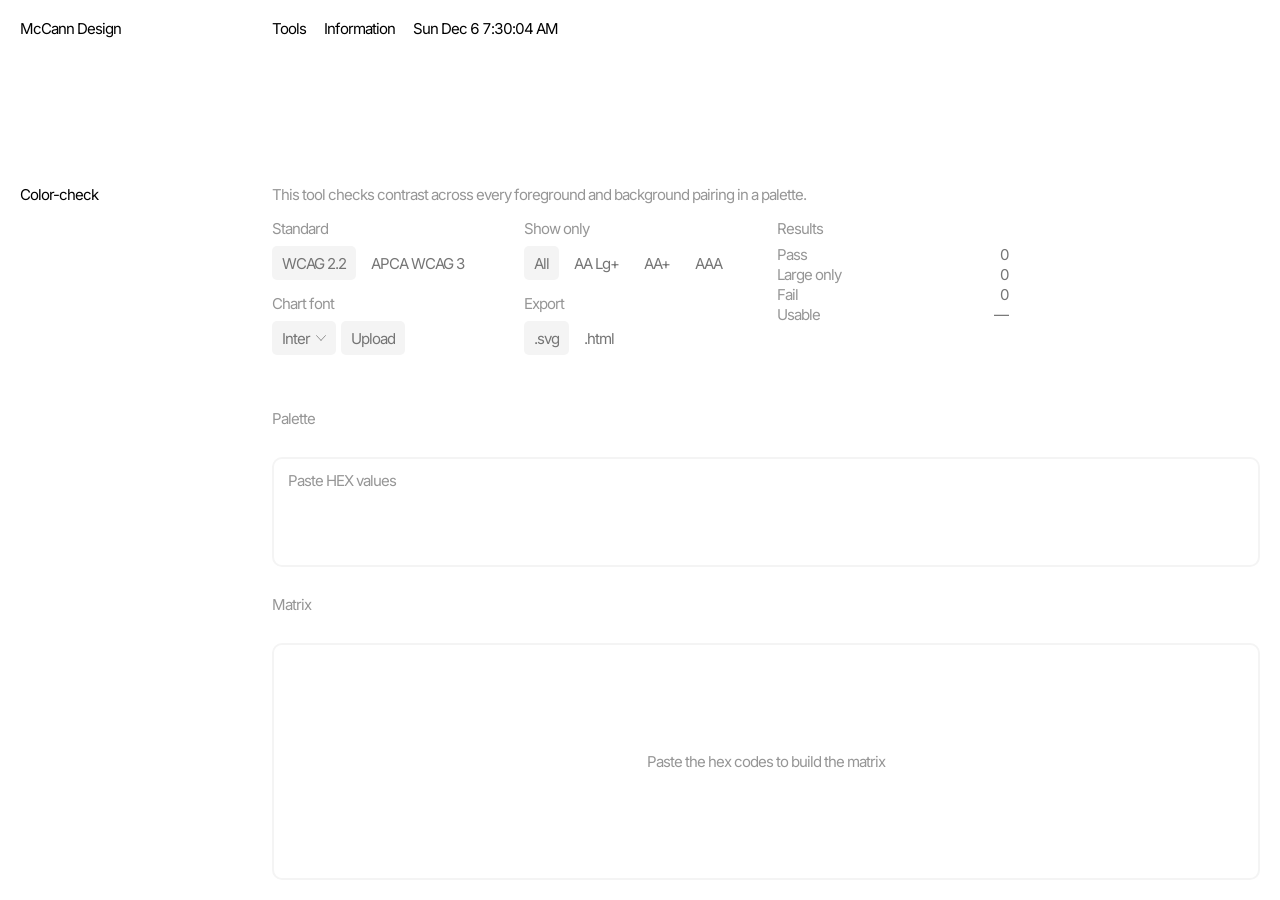
==== color-check/index.html @ 18e6c48e "PUSH" ====
<!DOCTYPE html>
<html lang="en">
<head>
<meta charset="UTF-8">
<meta name="viewport" content="width=device-width, initial-scale=1.0">
<base target="_top">
<link rel="icon" href="../favicon.svg" type="image/svg+xml">
<title>Color-check — McCann Design</title>
<link rel="preconnect" href="https://fonts.googleapis.com">
<link rel="preconnect" href="https://fonts.gstatic.com" crossorigin>
<link href="https://fonts.googleapis.com/css2?family=Inter:wght@400;600&display=swap" rel="stylesheet">
<link rel="stylesheet" href="../assets/design.css">
<style>
/* Embedded McCann Headline — kept so exported SVGs stay self-contained */
@font-face{
    font-family:'McCann Headline';
    src:url('[data-uri]') format('truetype');
    font-weight:100 900; font-display:swap;
  }

/* Color-check — suite language (export / varlogo) */
.ada{
  --ada-fs:var(--suite-fs);
  --ada-track:-1px;
  --ada-label:#969696;
  --ada-chip:#757575;
  --ada-fill:#F4F4F4;
  --ada-radius:5px;
  --ada-stage-radius:10px;
  --ada-stage-stroke:2px solid var(--ada-fill);
  display:contents;
}

.ada__title,
.ada__band,
.ada__desc,
.ada__stage,
.ada__hex,
.ada__matrix{
  font-family:var(--sans);
  font-size:var(--ada-fs);
  font-weight:400;
  letter-spacing:var(--ada-track);
  line-height:1.2;
  color:#000;
}

.ada__title{
  grid-column:1;
  grid-row:2;
  margin:0;
  padding:0;
  color:#000000;
  white-space:nowrap;
  align-self:start;
  z-index:2;
}

.ada__band{
  grid-column:2 / -1;
  grid-row:2;
  display:flex;
  flex-direction:column;
  gap:16px;
  min-width:0;
  align-self:start;
  z-index:2;
}

.ada__desc{
  margin:0;
  padding:0;
  color:var(--ada-label);
  flex:0 0 auto;
}

.ada__controls{
  display:grid;
  grid-template-columns:repeat(4, minmax(0, 1fr));
  grid-template-rows:auto auto;
  column-gap:var(--suite-gutter);
  row-gap:15px;
  align-items:start;
  flex:0 0 auto;
  min-height:0;
}

.ada__group{
  display:flex;
  flex-direction:column;
  gap:8px;
  min-width:0;
}
.ada__group--standard{ grid-column:1; grid-row:1; }
.ada__group--filter{ grid-column:2; grid-row:1; }
.ada__group--font{ grid-column:1; grid-row:2; }
.ada__group--export{ grid-column:2; grid-row:2; }
.ada__group--results{ grid-column:3; grid-row:1 / -1; align-self:start; }

.ada__label{
  margin:0;
  color:var(--ada-label);
  font:inherit;
  letter-spacing:inherit;
  line-height:1.2;
}

.ada__pills{
  display:flex;
  flex-wrap:wrap;
  gap:5px;
  align-items:center;
  min-height:34px;
}

.ada__pill,
.ada .opt.ada__pill{
  appearance:none;
  border:0;
  margin:0;
  padding:5px 10px;
  height:34px;
  box-sizing:border-box;
  display:inline-flex;
  align-items:center;
  justify-content:center;
  gap:6px;
  font:inherit;
  font-weight:400;
  letter-spacing:inherit;
  line-height:1;
  color:var(--ada-chip);
  background:transparent;
  border-radius:var(--ada-radius);
  cursor:pointer;
  text-transform:none;
  transition:background .15s var(--ease), color .15s var(--ease);
}
.ada__pill:hover,
.ada .opt.ada__pill:hover{ color:#000; }
.ada__pill.is-active,
.ada .opt.ada__pill.is-active{
  background:var(--ada-fill);
  color:var(--ada-chip);
}
.ada__pill.is-active:hover,
.ada .opt.ada__pill.is-active:hover{ color:#000; }

.ada__chip-row{
  display:flex;
  flex-wrap:wrap;
  gap:5px;
  align-items:center;
  min-height:34px;
}

.ada .font-wrap{ position:relative; }
.ada .font-menu{
  top:calc(100% + 4px);
  left:0;
  min-width:160px;
  border:var(--ada-stage-stroke);
  border-radius:var(--ada-radius);
  background:#fff;
  box-shadow:none;
  padding:4px;
  z-index:20;
}
.ada .font-menu .opt{
  font-size:var(--ada-fs);
  letter-spacing:var(--ada-track);
  font-weight:400;
  color:var(--ada-chip);
  border-radius:var(--ada-radius);
  padding:8px 10px;
}
.ada .font-menu .opt.is-active,
.ada .font-menu .opt:hover{
  background:var(--ada-fill);
  color:#000;
}
.ada .chip.ada__pill .chev{
  width:10px;
  height:6px;
  opacity:.55;
}

.ada__stats{
  display:flex;
  flex-direction:column;
  gap:2px;
  min-width:0;
  align-content:start;
  padding:0;
  margin:0;
}
.ada__stat{
  display:flex;
  align-items:baseline;
  justify-content:space-between;
  gap:16px;
  color:var(--ada-label);
  min-height:0;
  padding:0;
  border-bottom:0;
  box-sizing:border-box;
  line-height:1.2;
}
.ada__stat-lbl{ color:var(--ada-label); }
.ada__stat-val{ color:var(--ada-chip); }

.ada__status{
  margin:0;
  color:var(--ada-label);
  min-height:1.2em;
}

.ada__stage{
  grid-column:2 / -1;
  grid-row:3 / -1;
  display:flex;
  flex-direction:column;
  gap:var(--suite-gutter);
  min-width:0;
  min-height:0;
  align-self:stretch;
  justify-self:stretch;
  z-index:1;
}

.ada__source-head{
  display:grid;
  grid-template-columns:repeat(4, minmax(0, 1fr));
  column-gap:var(--suite-gutter);
  align-items:center;
  flex:0 0 auto;
  min-width:0;
  min-height:34px;
}
.ada__source-head .ada__label{ grid-column:1; align-self:center; }
.ada__meta{
  grid-column:2 / -1;
  display:none;
  flex-wrap:wrap;
  gap:5px;
  align-items:center;
  min-width:0;
}
.ada__meta.is-on{ display:flex; }
.ada__tag{
  display:inline-flex;
  align-items:center;
  justify-content:center;
  height:34px;
  padding:5px 10px;
  box-sizing:border-box;
  background:var(--ada-fill);
  border-radius:var(--ada-radius);
  color:var(--ada-chip);
  font:inherit;
  letter-spacing:inherit;
  line-height:1;
  white-space:nowrap;
}

.ada__hex{
  flex:0 0 auto;
  min-height:110px;
  max-height:160px;
  border:var(--ada-stage-stroke);
  border-radius:var(--ada-stage-radius);
  padding:12px 14px;
  box-sizing:border-box;
  display:flex;
  flex-direction:column;
  overflow:hidden;
}
.ada__hex .field{
  flex:1 1 auto;
  width:100%;
  min-height:0;
  resize:none;
  border:0;
  outline:none;
  background:transparent;
  font:inherit;
  letter-spacing:inherit;
  line-height:1.35;
  color:var(--ada-label);
  padding:0;
}
.ada__hex .field::placeholder{ color:var(--ada-label); }

.ada__matrix{
  position:relative;
  flex:1 1 auto;
  min-width:0;
  min-height:0;
  border:var(--ada-stage-stroke);
  border-radius:var(--ada-stage-radius);
  overflow:hidden;
  display:flex;
  flex-direction:column;
}
.ada__matrix .matrixWrap{
  flex:1 1 auto;
  min-height:0;
  overflow:auto;
  padding:10px;
  box-sizing:border-box;
  display:flex;
  flex-direction:column;
}
.ada .empty{
  margin:auto;
  color:var(--ada-label);
  font:inherit;
  letter-spacing:inherit;
  text-align:center;
  align-self:center;
}

/* Matrix: hex headers + cell ink at 13px; boxes stay sized by layout */
.ada table.matrix th,
.ada table.matrix td{
  letter-spacing:var(--ada-track);
}
.ada table.matrix th.head,
.ada table.matrix td.cell .val,
.ada table.matrix td.cell .grade{
  font-size:13px;
  letter-spacing:var(--ada-track);
}
.ada table.matrix th.head,
.ada table.matrix th.corner{
  color:var(--ada-label);
  font-weight:400;
}
.ada table.matrix td.diag{
  background:transparent;
}

@media (max-width:900px){
  .ada__controls{
    grid-template-columns:1fr 1fr;
  }
  .ada__group--standard{ grid-column:1; grid-row:1; }
  .ada__group--filter{ grid-column:2; grid-row:1; }
  .ada__group--font{ grid-column:1; grid-row:2; }
  .ada__group--export{ grid-column:2; grid-row:2; }
  .ada__group--results{ grid-column:1 / -1; grid-row:3; }
}
</style>
</head>
<body>

<div class="ada">
  <h1 class="ada__title">Color-check</h1>

  <div class="ada__band">
    <p class="ada__desc">This tool checks contrast across every foreground and background pairing in a palette.</p>

    <div class="ada__controls">
      <div class="ada__group ada__group--standard">
        <div class="ada__label">Standard</div>
        <div class="ada__pills" id="segStandard" role="listbox" aria-label="Standard">
          <button type="button" class="opt ada__pill is-active" data-v="wcag" role="option" aria-selected="true">WCAG 2.2</button>
          <button type="button" class="opt ada__pill" data-v="apca" role="option" aria-selected="false">APCA WCAG 3</button>
        </div>
      </div>

      <div class="ada__group ada__group--filter">
        <div class="ada__label">Show only</div>
        <div class="ada__pills" id="segThreshold" role="listbox" aria-label="Show only">
          <button type="button" class="opt ada__pill is-active" data-v="all" role="option" aria-selected="true">All</button>
          <button type="button" class="opt ada__pill" data-v="AALarge" role="option" aria-selected="false">AA Lg+</button>
          <button type="button" class="opt ada__pill" data-v="AA" role="option" aria-selected="false">AA+</button>
          <button type="button" class="opt ada__pill" data-v="AAA" role="option" aria-selected="false">AAA</button>
        </div>
      </div>

      <div class="ada__group ada__group--font">
        <div class="ada__label">Chart font</div>
        <div class="ada__chip-row">
          <div class="font-wrap">
            <button type="button" class="chip ada__pill is-active" id="fontChip" aria-haspopup="listbox" aria-expanded="false">
              <span id="fontChipLabel">Inter</span>
              <img class="chev" src="../assets/chevron.svg" alt="" width="10" height="6">
            </button>
            <div class="font-menu" id="fontMenu" role="listbox">
              <button class="opt is-active" data-font="Inter" role="option">Inter</button>
              <button class="opt" data-font="__display" role="option">McCann</button>
              <button class="opt" data-font="__mono" role="option">System Mono</button>
            </div>
          </div>
          <button type="button" class="chip ada__pill is-active" id="fontUploadBtn">Upload</button>
          <input type="file" id="fontFile" accept=".ttf,.otf,.woff,.woff2" hidden>
        </div>
        <p class="ada__status" id="fontHint"></p>
      </div>

      <div class="ada__group ada__group--export">
        <div class="ada__label">Export</div>
        <div class="ada__pills" id="exportActions" role="listbox" aria-label="Export">
          <button type="button" class="opt ada__pill is-active" data-exp="svg" role="option" aria-selected="true">.svg</button>
          <button type="button" class="opt ada__pill" data-exp="html" role="option" aria-selected="false">.html</button>
        </div>
      </div>

      <div class="ada__group ada__group--results">
        <div class="ada__label">Results</div>
        <div class="ada__stats" id="score" aria-live="polite"></div>
      </div>
    </div>
  </div>

  <div class="ada__stage">
    <div class="ada__source-head">
      <p class="ada__label">Palette</p>
      <div class="ada__meta" id="paletteMeta">
        <span class="ada__tag" id="countColors"></span>
        <span class="ada__tag" id="countPairs"></span>
      </div>
    </div>
    <div class="ada__hex">
      <textarea id="input" class="field" spellcheck="false" aria-label="Hex values" placeholder="Paste HEX values"></textarea>
    </div>

    <div class="ada__source-head">
      <p class="ada__label">Matrix</p>
    </div>
    <div class="ada__matrix">
      <div class="matrixWrap" id="matrixWrap"></div>
    </div>
  </div>
</div>

<div id="modalMount"></div>

<script src="../assets/nav.js"></script>
<script>

/* ---------- Color math ---------- */
const clamp = (v, lo, hi) => Math.min(hi, Math.max(lo, v));
function hexToRgb(hex){ let h=hex.trim().replace(/^#/,""); if(h.length===3)h=h.split("").map(c=>c+c).join(""); if(!/^[0-9a-fA-F]{6}$/.test(h))return null; return [parseInt(h.slice(0,2),16),parseInt(h.slice(2,4),16),parseInt(h.slice(4,6),16)]; }
const rgbToHex = ([r,g,b]) => "#"+[r,g,b].map(v=>clamp(Math.round(v),0,255).toString(16).padStart(2,"0")).join("").toUpperCase();
function relLum([r,g,b]){ const f=c=>{c/=255;return c<=0.03928?c/12.92:Math.pow((c+0.055)/1.055,2.4);}; return 0.2126*f(r)+0.7152*f(g)+0.0722*f(b); }
function wcagRatio(a,b){ const L1=relLum(a),L2=relLum(b); const lo=Math.min(L1,L2),hi=Math.max(L1,L2); return (hi+0.05)/(lo+0.05); }
function apcaContrast(txt,bg){
  const Y=rgb=>{const lin=c=>Math.pow(c/255,2.4); return 0.2126729*lin(rgb[0])+0.7151522*lin(rgb[1])+0.072175*lin(rgb[2]);};
  let Yt=Y(txt),Yb=Y(bg); const bt=0.022,bc=1.414; const cb=y=>y>bt?y:y+Math.pow(bt-y,bc); Yt=cb(Yt);Yb=cb(Yb);
  if(Math.abs(Yb-Yt)<0.0005)return 0; let o;
  if(Yb>Yt){o=(Math.pow(Yb,0.56)-Math.pow(Yt,0.57))*1.14; o=o<0.001?0:o-0.027;}
  else{o=(Math.pow(Yb,0.65)-Math.pow(Yt,0.62))*1.14; o=o>-0.001?0:o+0.027;}
  return o*100;
}
/* OKLCH for repair */
function s2l(c){c/=255;return c<=0.04045?c/12.92:Math.pow((c+0.055)/1.055,2.4);}
function l2s(c){const v=c<=0.0031308?c*12.92:1.055*Math.pow(c,1/2.4)-0.055;return clamp(v*255,0,255);}
function rgbToOklch([r,g,b]){const lr=s2l(r),lg=s2l(g),lb=s2l(b);
  const l=0.4122214708*lr+0.5363325363*lg+0.0514459929*lb,m=0.2119034982*lr+0.6806995451*lg+0.1073969566*lb,s=0.0883024619*lr+0.2817188376*lg+0.6299787005*lb;
  const l_=Math.cbrt(l),m_=Math.cbrt(m),s_=Math.cbrt(s);
  const L=0.2104542553*l_+0.793617785*m_-0.0040720468*s_,a=1.9779984951*l_-2.428592205*m_+0.4505937099*s_,bb=0.0259040371*l_+0.7827717662*m_-0.808675766*s_;
  const C=Math.sqrt(a*a+bb*bb); let H=Math.atan2(bb,a)*180/Math.PI; if(H<0)H+=360; return {L,C,H};}
function oklchToRgb({L,C,H}){const hr=H*Math.PI/180,a=C*Math.cos(hr),bb=C*Math.sin(hr);
  const l_=L+0.3963377774*a+0.2158037573*bb,m_=L-0.1055613458*a-0.0638541728*bb,s_=L-0.0894841775*a-1.291485548*bb;
  const l=l_**3,m=m_**3,s=s_**3;
  const lr=4.0767416621*l-3.3077115913*m+0.2309699292*s,lg=-1.2684380046*l+2.6097574011*m-0.3413193965*s,lb=-0.0041960863*l-0.7034186147*m+1.707614701*s;
  return [l2s(lr),l2s(lg),l2s(lb)];}
function repair(fixRgb,againstRgb,target){
  const againstL=relLum(againstRgb); const base=rgbToOklch(fixRgb); const goDarker=relLum(fixRgb)<againstL;
  for(let i=1;i<=100;i++){ const L=goDarker?base.L-i*0.01:base.L+i*0.01; if(L<0||L>1)continue;
    const rgb=oklchToRgb({L,C:base.C,H:base.H}).map(Math.round);
    if(wcagRatio(rgb,againstRgb)>=target) return rgbToHex(rgb); }
  return null;
}
function rateWcag(r){ if(r>=7)return{grade:"AAA",tier:3}; if(r>=4.5)return{grade:"AA",tier:2}; if(r>=3)return{grade:"AA Lg",tier:1}; return{grade:"Fail",tier:0}; }
function rateApca(s){ const a=Math.abs(s); if(a>=75)return{grade:"AAA",tier:3}; if(a>=60)return{grade:"AA",tier:2}; if(a>=45)return{grade:"AA Lg",tier:1}; return{grade:"Fail",tier:0}; }

/* Grade signal palette (from the ADA mock) — tier 0..3 = Fail, AA Lg, AA, AAA */
const GRADE=["#FF0004","#FFD400","#B6E662","#0FB800"];
function gradeColor(t){ return GRADE[t]; }

function parseColors(text){ const found=text.match(/#?[0-9a-fA-F]{6}\b|#?[0-9a-fA-F]{3}\b/g)||[]; const seen=new Set(),out=[];
  for(let raw of found){ let hex=raw.startsWith("#")?raw:"#"+raw; const rgb=hexToRgb(hex); if(!rgb)continue; const n=rgbToHex(rgb); if(!seen.has(n)){seen.add(n);out.push(n);} } return out; }


/* ---------- State ---------- */
const DEFAULT="";
let state = { input: DEFAULT, standard: "wcag", threshold: "all", chartFont: "Inter", exportKind: "svg" };

let fontDataUrl = null;

function chartFontStack(){
  if(state.chartFont==="__mono") return "ui-monospace, SFMono-Regular, Menlo, Monaco, Consolas, monospace";
  if(state.chartFont==="__display") return "'McCann Headline', Inter, sans-serif";
  return "'"+state.chartFont+"', Inter, sans-serif";
}

function cellData(fgHex,bgHex){
  const fg=hexToRgb(fgHex),bg=hexToRgb(bgHex);
  if(state.standard==="wcag"){ const r=wcagRatio(fg,bg); return {...rateWcag(r), value:r.toFixed(2)}; }
  const s=apcaContrast(fg,bg); return {...rateApca(s), value:(s>=0?"+":"")+s.toFixed(0)};
}

function syncRail(segId, thumbId){
  const seg=document.getElementById(segId);
  if(!seg) return;
  // Multi-column rails (Show only): only the active column gets a thumb
  const thumbs=seg.querySelectorAll(".rail__thumb");
  if(thumbs.length>1){
    const active=seg.querySelector(".opt.is-active");
    thumbs.forEach(t=>{ t.style.opacity="0"; });
    if(!active) return;
    const body=active.closest(".rail-body");
    const thumb=body && body.querySelector(".rail__thumb");
    const opts=body && body.querySelector(".rail-opts");
    if(!thumb||!opts) return;
    const first=opts.querySelector(".opt");
    thumb.style.opacity="1";
    thumb.style.top=(active.offsetTop-(first?first.offsetTop:0))+"px";
    thumb.style.height=Math.max(9, active.offsetHeight)+"px";
    return;
  }
  const thumb=document.getElementById(thumbId) || seg.querySelector(".rail__thumb");
  const active=seg.querySelector(".opt.is-active");
  if(!active||!thumb) return;
  const first=seg.querySelector(".opt");
  thumb.style.top=(active.offsetTop-(first?first.offsetTop:0))+"px";
  thumb.style.height=Math.max(9, active.offsetHeight)+"px";
}

function setActive(seg, btn){
  document.querySelectorAll("#"+seg+" .opt").forEach(b=>{
    b.classList.remove("is-active");
    b.setAttribute("aria-selected","false");
  });
  btn.classList.add("is-active");
  btn.setAttribute("aria-selected","true");
}

function fontLabel(){
  if(state.chartFont==="__display") return "McCann";
  if(state.chartFont==="__mono") return "Mono";
  return state.chartFont;
}

/* ---------- Render ---------- */
function render(){
  const colors = parseColors(state.input);
  const minTier = {all:0,AALarge:1,AA:2,AAA:3}[state.threshold];

  document.getElementById("countColors").textContent = colors.length+" colors";
  document.getElementById("countPairs").textContent = (colors.length*(colors.length-1))+" pairings";
  document.getElementById("paletteMeta").classList.toggle("is-on", colors.length > 0);

  let total=0,pass=0,fail=0;
  for(const fg of colors)for(const bg of colors){ if(fg===bg)continue; total++; const c=cellData(fg,bg); if(c.tier>=2)pass++; else if(c.tier===0)fail++; }
  const large=total-pass-fail;
  const usable=total?Math.round(pass/total*100)+"%":"—";
  document.getElementById("score").innerHTML =
    `<div class="ada__stat"><span class="ada__stat-lbl">Pass</span><span class="ada__stat-val">${pass}</span></div>`+
    `<div class="ada__stat"><span class="ada__stat-lbl">Large only</span><span class="ada__stat-val">${large}</span></div>`+
    `<div class="ada__stat"><span class="ada__stat-lbl">Fail</span><span class="ada__stat-val">${fail}</span></div>`+
    `<div class="ada__stat is-emphasis"><span class="ada__stat-lbl">Usable</span><span class="ada__stat-val">${usable}</span></div>`;

  document.getElementById("fontChipLabel").textContent = fontLabel();

  syncRail("segStandard","thumbStandard");
  syncRail("segThreshold","thumbThreshold");
  syncRail("exportActions","thumbExport");

  const wrap=document.getElementById("matrixWrap");
  if(!colors.length){ wrap.innerHTML='<div class="empty">Paste the hex codes to build the matrix</div>'; return; }
  const cf = chartFontStack();
  let html='<table class="matrix" id="theTable"><thead><tr><th class="corner"></th>';
  for(const c of colors) html+=`<th class="head"><span class="swatch" style="background:${c}"></span>${c.slice(1)}</th>`;
  html+='</tr></thead><tbody>';
  for(const fg of colors){
    html+=`<tr><th class="head" style="text-align:left"><span class="swatch" style="background:${fg}"></span>${fg.slice(1)}</th>`;
    for(const bg of colors){
      if(fg===bg){ html+='<td class="diag"></td>'; continue; }
      const c=cellData(fg,bg); const dim=c.tier<minTier; const clickable=c.tier<2;
      html+=`<td class="cell" style="background:${bg};color:${fg};opacity:${dim?0.12:1};cursor:${clickable?"pointer":"default"}"
             ${clickable?`data-fg="${fg}" data-bg="${bg}"`:""} title="fg ${fg} on bg ${bg} — ${c.grade}">
             <span class="val" style="font-family:${cf}">${c.value}</span>
             <span class="grade" style="font-family:${cf}">${c.grade}</span>
             <span class="tier" style="background:${gradeColor(c.tier)}"></span></td>`;
    }
    html+='</tr>';
  }
  html+='</tbody></table>';
  wrap.innerHTML=html;

  wrap.querySelectorAll("td.cell[data-fg]").forEach(td=>{
    td.addEventListener("click",()=>openRepair(td.dataset.fg,td.dataset.bg));
  });
}

/* ---------- Repair modal ---------- */
function openRepair(fg,bg){
  const fgRgb=hexToRgb(fg),bgRgb=hexToRgb(bg); const orig=wcagRatio(fgRgb,bgRgb);
  const fixFg=repair(fgRgb,bgRgb,4.5); const fixBg=repair(bgRgb,fgRgb,4.5);
  const opt=(label,nf,nb,changed)=>{ if(!changed)return ""; const r=wcagRatio(hexToRgb(nf),hexToRgb(nb));
    return `<div class="repairOpt"><div class="lbl">${label}</div>
      <div class="preview" style="background:${nb};color:${nf}">Aa</div>
      <span class="hex">${changed}</span><span class="ratio">${r.toFixed(2)} · AA ✓</span>
      <button class="btn" style="margin-top:6px" onclick="copyHex('${changed}')">Copy hex</button></div>`; };
  const body = (fixFg||fixBg)
    ? `<div class="repairGrid">${opt("Shift foreground",fixFg||fg,bg,fixFg)}${opt("Shift background",fg,fixBg||bg,fixBg)}</div>`
    : `<div class="empty">No nearby lightness shift reaches AA — these hues are too close.</div>`;
  document.getElementById("modalMount").innerHTML = `
    <div class="overlay" onclick="closeModal(event)">
      <div class="modal" onclick="event.stopPropagation()">
        <div class="modal__head">
          <div><div class="sec__title">Auto-repair · ${orig.toFixed(2)} → 4.5</div></div>
          <button class="close" onclick="closeModal()">✕</button></div>
        <div class="preview" style="background:${bg};color:${fg};width:100%">Current · ${orig.toFixed(2)}</div>
        ${body}
      </div></div>`;
}
function closeModal(e){ if(!e||e.target.classList.contains("overlay")||e.type==="click") document.getElementById("modalMount").innerHTML=""; }
function copyHex(h){ navigator.clipboard.writeText(h); }

/* ---------- Export helpers (from prior ADA) ---------- */
function svgEscape(s){ return String(s).replace(/&/g,"&amp;").replace(/</g,"&lt;").replace(/>/g,"&gt;"); }

function chartFontFace(){
  let famName=null, src=null;
  if(state.chartFont==="__display"){ famName="McCann Headline"; src=window.__mccannSrc||null; }
  else if(fontDataUrl && state.chartFont===fontDataUrl.family){ famName=fontDataUrl.family; src="url('"+fontDataUrl.dataUrl+"') format('"+fontDataUrl.format+"')"; }
  if(!famName||!src) return {css:"", family:null};
  return {css:`@font-face{font-family:'${famName}';src:${src};font-weight:100 900;}`, family:famName};
}

function exportSvg(){
  const colors=parseColors(state.input); if(!colors.length)return;
  const minTier={all:0,AALarge:1,AA:2,AAA:3}[state.threshold];
  const cw=120, ch=70, padL=140, padT=140, gap=2;
  const W=padL+colors.length*cw+20, H=padT+colors.length*ch+20;
  const cf=chartFontStack();
  const face=chartFontFace();
  const std=state.standard==="wcag"?"WCAG 2.2":"APCA";

  let g="";
  g+='<g id="col-headers">';
  colors.forEach((c,j)=>{ const cx=padL+j*cw;
    g+=`<rect x="${cx+cw/2-9}" y="${padT-32}" width="18" height="18" fill="${c}" stroke="#EDEDED"/>`;
    g+=`<text x="${cx+cw/2}" y="${padT-8}" font-family="${cf}" font-size="10" text-anchor="middle" fill="#333">${svgEscape(c)}</text>`;
  });
  g+='</g>';

  colors.forEach((fg,i)=>{ const cy=padT+i*ch;
    g+=`<g id="row-${i+1}-${svgEscape(fg.slice(1))}">`;
    g+=`<rect x="${padL-32}" y="${cy+ch/2-9}" width="18" height="18" fill="${fg}" stroke="#EDEDED"/>`;
    g+=`<text x="${padL-40}" y="${cy+ch/2+4}" font-family="${cf}" font-size="9" text-anchor="end" fill="#333">${svgEscape(fg)}</text>`;
    colors.forEach((bg,j)=>{ const cx=padL+j*cw;
      if(fg===bg){ g+=`<rect x="${cx}" y="${cy}" width="${cw-gap}" height="${ch-gap}" fill="#FFFFFF" stroke="#EDEDED"/>`; return; }
      const c=cellData(fg,bg); const dim=c.tier<minTier?0.12:1;
      g+=`<g opacity="${dim}">`;
      g+=`<rect x="${cx}" y="${cy}" width="${cw-gap}" height="${ch-gap}" fill="${bg}" stroke="#EDEDED"/>`;
      g+=`<text x="${cx+cw/2}" y="${cy+ch/2-2}" font-family="${cf}" font-size="16" font-weight="600" text-anchor="middle" fill="${fg}">${svgEscape(c.value)}</text>`;
      g+=`<text x="${cx+cw/2}" y="${cy+ch/2+16}" font-family="${cf}" font-size="9" font-weight="400" text-anchor="middle" fill="${fg}">${svgEscape(c.grade)}</text>`;
      g+=`<rect x="${cx+cw-14}" y="${cy+6}" width="6" height="6" fill="${gradeColor(c.tier)}"/>`;
      g+=`</g>`;
    });
    g+='</g>';
  });

  const svg=`<svg xmlns="http://www.w3.org/2000/svg" width="${W}" height="${H}" viewBox="0 0 ${W} ${H}">
<defs><style>${face.css} text{font-family:Inter,sans-serif}</style></defs>
<rect width="${W}" height="${H}" fill="#FFFFFF"/>
<text x="20" y="34" font-family="${cf}" font-size="20" font-weight="600" fill="#333">ADA by McCANN — ${std}</text>
<text x="20" y="52" font-family="${cf}" font-size="10" fill="#696969">FG rows · BG columns · ${colors.length} colors · ${new Date().toLocaleDateString()}</text>
${g}
</svg>`;
  const blob=new Blob([svg],{type:"image/svg+xml"}); const a=document.createElement("a");
  a.download="ada-by-mccann-matrix.svg"; a.href=URL.createObjectURL(blob); a.click();
}

function exportReport(){
  const colors=parseColors(state.input); if(!colors.length)return;
  let total=0,pass=0,fail=0;
  for(const fg of colors)for(const bg of colors){ if(fg===bg)continue; total++; const c=cellData(fg,bg); if(c.tier>=2)pass++; else if(c.tier===0)fail++; }
  const std=state.standard==="wcag"?"WCAG 2.2":"APCA (WCAG 3 candidate)";
  let rows="";
  for(const fg of colors){ rows+=`<tr><th style="text-align:left;padding:6px 10px;white-space:nowrap;font-family:Inter,sans-serif;font-size:11px;border:1px solid #EDEDED"><span style="display:inline-block;width:12px;height:12px;background:${fg};border:1px solid #EDEDED;vertical-align:middle;border-radius:1px"></span> ${fg}</th>`;
    for(const bg of colors){ if(fg===bg){rows+='<td style="background:#fff;border:1px solid #EDEDED"></td>';continue;}
      const c=cellData(fg,bg);
      rows+=`<td style="background:${bg};color:${fg};text-align:center;padding:8px;font-family:Inter,sans-serif;min-width:64px;border:1px solid #EDEDED;position:relative">
        <div style="font-weight:600;font-size:13px">${c.value}</div>
        <div style="font-size:9px">${c.grade}</div>
        <span style="position:absolute;top:4px;right:4px;width:5px;height:5px;background:${gradeColor(c.tier)};border-radius:1px"></span></td>`; }
    rows+="</tr>"; }
  let head='<th style="background:#F7F7F7;color:#333;padding:10px;font-family:Inter,sans-serif;font-size:10px;border:1px solid #EDEDED">FG ↓ / BG →</th>';
  for(const c of colors) head+=`<th style="padding:8px;font-family:Inter,sans-serif;font-size:10px;background:#fff;border:1px solid #EDEDED"><span style="display:inline-block;width:12px;height:12px;background:${c};border:1px solid #EDEDED;border-radius:1px"></span><br>${c}</th>`;
  const report=`<!DOCTYPE html><html><head><meta charset="utf-8"><title>Contrast Report</title>
  <link href="https://fonts.googleapis.com/css2?family=Inter:wght@400;600&display=swap" rel="stylesheet"></head>
  <body style="font-family:Inter,sans-serif;color:#333;background:#fff;padding:40px;margin:0">
  <h1 style="font-size:26px;font-weight:600;margin:0 0 4px;letter-spacing:-0.02em">ADA by McCANN</h1>
  <p style="font-size:13px;color:#696969">Standard: ${std} · ${colors.length} colors · ${total} pairings · ${new Date().toLocaleString()}</p>
  <div style="display:flex;gap:24px;margin:18px 0 28px;font-size:18px;font-weight:400;color:#696969;max-width:480px;flex-direction:column">
    <div style="display:flex;justify-content:space-between;border-bottom:1px solid #EDEDED;padding:6px 0"><span>Pass</span><span>${pass}</span></div>
    <div style="display:flex;justify-content:space-between;border-bottom:1px solid #EDEDED;padding:6px 0"><span>Large only</span><span>${total-pass-fail}</span></div>
    <div style="display:flex;justify-content:space-between;border-bottom:1px solid #EDEDED;padding:6px 0"><span>Fail</span><span>${fail}</span></div>
    <div style="display:flex;justify-content:space-between;border-bottom:1px solid #EDEDED;padding:6px 0;font-weight:600;color:#333"><span style="font-weight:400;color:#696969">Usable</span><span>${Math.round(pass/total*100)}%</span></div>
  </div>
  <div style="overflow-x:auto;border:2px solid #EDEDED;border-radius:5px">
  <table style="border-collapse:collapse;width:100%"><thead><tr>${head}</tr></thead><tbody>${rows}</tbody></table></div>
  </body></html>`;
  const blob=new Blob([report],{type:"text/html"}); const a=document.createElement("a");
  a.download="contrast-report.html"; a.href=URL.createObjectURL(blob); a.click();
}

function runExport(){
  if(state.exportKind==="html") exportReport();
  else exportSvg();
}

function captureMccannSrc(){
  try{
    for(const sheet of document.styleSheets){
      let rules; try{ rules=sheet.cssRules; }catch(e){ continue; }
      if(!rules) continue;
      for(const rule of rules){
        if(rule.type===CSSRule.FONT_FACE_RULE && /McCann Headline/.test(rule.cssText)){
          const m=rule.cssText.match(/src:\s*([^;]+);/i);
          if(m && /base64/.test(m[1])) window.__mccannSrc=m[1].trim();
        }
      }
    }
  }catch(e){}
}

function injectFontFace(family, dataUrl, format){
  const id="dynFontFace";
  let el=document.getElementById(id);
  if(!el){ el=document.createElement("style"); el.id=id; document.head.appendChild(el); }
  el.textContent=`@font-face{font-family:'${family}';src:url('${dataUrl}') format('${format}');font-weight:100 900;font-display:swap;}`;
}

function closeFontMenu(){
  document.getElementById("fontMenu").classList.remove("is-open");
  document.getElementById("fontChip").setAttribute("aria-expanded","false");
}

function boot(){
  captureMccannSrc();
  document.getElementById("input").value=state.input;
  document.getElementById("input").addEventListener("input",e=>{state.input=e.target.value;render();});

  document.getElementById("segStandard").addEventListener("click",e=>{
    const b=e.target.closest(".opt"); if(!b||!b.dataset.v) return;
    state.standard=b.dataset.v; setActive("segStandard",b); render();
  });
  document.getElementById("segThreshold").addEventListener("click",e=>{
    const b=e.target.closest(".opt"); if(!b||!b.dataset.v) return;
    state.threshold=b.dataset.v; setActive("segThreshold",b); render();
  });

  document.getElementById("exportActions").addEventListener("click",e=>{
    const b=e.target.closest(".opt"); if(!b||!b.dataset.exp) return;
    state.exportKind=b.dataset.exp; setActive("exportActions",b); syncRail("exportActions","thumbExport");
    runExport();
  });

  const chip=document.getElementById("fontChip");
  const menu=document.getElementById("fontMenu");
  chip.addEventListener("click",e=>{
    e.stopPropagation();
    const open=!menu.classList.contains("is-open");
    menu.classList.toggle("is-open", open);
    chip.setAttribute("aria-expanded", open?"true":"false");
  });
  document.addEventListener("click",()=>closeFontMenu());
  menu.addEventListener("click",e=>{
    e.stopPropagation();
    const b=e.target.closest(".opt"); if(!b) return;
    setActive("fontMenu",b);
    state.chartFont=b.dataset.font;
    document.getElementById("fontHint").textContent="";
    closeFontMenu();
    render();
  });

  document.getElementById("fontUploadBtn").addEventListener("click",()=>document.getElementById("fontFile").click());
  document.getElementById("fontFile").addEventListener("change",e=>{
    const f=e.target.files[0]; if(!f) return;
    const ext=f.name.split(".").pop().toLowerCase();
    const fmt={ttf:"truetype",otf:"opentype",woff:"woff","woff2":"woff2"}[ext]||"truetype";
    const reader=new FileReader();
    reader.onload=()=>{
      const dataUrl=reader.result;
      const family=f.name.replace(/\.[^.]+$/,"").replace(/[^a-zA-Z0-9 _-]/g,"")||"Custom Font";
      fontDataUrl={family,dataUrl,format:fmt};
      injectFontFace(family,dataUrl,fmt);
      state.chartFont=family;
      document.getElementById("fontHint").textContent="Embedded "+family+". Travels inside the SVG.";
      render();
    };
    reader.readAsDataURL(f);
  });
  window.addEventListener("resize",()=>{
    syncRail("segStandard","thumbStandard");
    syncRail("segThreshold","thumbThreshold");
    syncRail("exportActions","thumbExport");
  });

  render();
}

window.addEventListener("DOMContentLoaded",boot);


</script>
</body>
</html>
---- assets/design.css ----
/* ==========================================================================
   McCANN Creative Suite — design system
   Source of truth: Figma Creative Suite (node 62:2+) at 0.5× scale
   Inter only · single type size (12.5px) · soft gray · rail selectors
   ========================================================================== */

:root{
  /* Surface + ink */
  --bg:#FFFFFF;
  --ink:#333333;
  --muted:#696969;
  --stroke:#EDEDED;
  --line:#EDEDED;
  --surface:#EDEDED;
  --thumb:#696969;

  /* Grade signal palette (matrix cells) */
  --aaa:#0FB800;
  --aa:#B6E662;
  --aalg:#FFD400;
  --fail:#FF0004;

  /* Type — Inter everywhere, one size (Figma 25px × 0.5) */
  --sans:'Inter', system-ui, -apple-system, BlinkMacSystemFont, 'Segoe UI', sans-serif;
  --mono:var(--sans);          /* no mono chrome by default */
  --display:var(--sans);
  --fs:12.5px;
  --fs-ui:var(--fs);
  --fs-word:var(--fs);
  --fs-label:var(--fs);
  --fs-opt:var(--fs);
  --fs-cap:var(--fs);
  --fs-field:var(--fs);
  --fs-title:var(--fs);
  --fs-mark:var(--fs);

  /* Rhythm — Figma chrome × 0.5 */
  --pad:10px;
  --panel-w:150px;
  --radius:2.5px;
  --radius-pill:3.75px;
  --rail-w:7.5px;
  --rail-thumb-h:10.5px;
  --chip-h:22.5px;
  --border:1px solid var(--stroke);
  --hair:1px solid var(--stroke);

  --dim:var(--muted);
  --ease:cubic-bezier(.16,1,.3,1);
}

*{ box-sizing:border-box; }
html{ -webkit-text-size-adjust:100%; }

body{
  margin:0;
  background:var(--bg);
  color:var(--ink);
  font-family:var(--sans);
  font-size:var(--fs);
  font-weight:400;
  line-height:1.25;
  -webkit-font-smoothing:antialiased;
  -moz-osx-font-smoothing:grayscale;
  text-rendering:optimizeLegibility;
}

::selection{ background:var(--ink); color:var(--bg); }
a{ color:inherit; text-decoration:none; }
:focus-visible{ outline:1px solid var(--ink); outline-offset:2px; }

/* --------------------------------------------------------------------------
   Section motif — soft hairline
   -------------------------------------------------------------------------- */
.sec__bar,
.sec__bar--thin{
  height:0;
  width:100%;
  border-top:var(--hair);
  background:none !important;
  margin:0 0 4px;
}

.sec-row{
  display:grid;
  grid-template-columns:0 minmax(0,1fr);
  align-items:baseline;
  line-height:1.25;
}
.sec-row--nav{ grid-template-columns:0 minmax(0,1fr); }
.sec-row .sec__mark,
.nav-row .sec__mark{ display:none; }
.sec-row .sec__body{
  grid-column:2;
  min-width:0;
  display:flex;
  flex-direction:column;
  gap:3px;
}
.sec-row--nav .sec__title{ grid-column:2; }
.sec-row--nav .nav-list{ grid-column:2; }

.sec__title{
  font-family:var(--sans);
  font-weight:400;
  font-size:var(--fs);
  color:var(--muted);
  letter-spacing:0;
  line-height:1.25;
  white-space:nowrap;
}
.cap{
  font-family:var(--sans);
  font-weight:400;
  font-size:var(--fs);
  color:var(--muted);
  margin:2px 0 0;
  text-transform:none;
  letter-spacing:0;
  line-height:1.35;
}

/* --------------------------------------------------------------------------
   Layout — horizontal menu (Figma 91:3 / 91:58)
   -------------------------------------------------------------------------- */
:root{
  --menu-ink:#000000;
  --menu-muted:#969696;
  /* Suite type — header, home, Multi-export, etc. unless a tool states otherwise */
  --suite-fs:15px;
  --menu-fs:var(--suite-fs);
  --menu-track:-1px;
  --menu-pad-x:20px;
  --menu-pad-y:20px;
  --menu-rise:620ms;
  --menu-expand:480ms;

  /* Suite layout grid — Figma Creative Suite (1728×1117, 5×5) */
  --suite-margin:20px;
  --suite-gutter:21px;
}

.layout{
  display:flex;
  flex-direction:column;
  min-height:100vh;
}

/* ---- Suite 5×5 grid (Figma Creative Suite) — all tool pages ---- */
body.is-tool{
  overflow:hidden;
}
body.is-tool .layout{
  display:grid;
  grid-template-columns:repeat(5, minmax(0, 1fr));
  /*
    Row 1 = menu track (1fr) — menu sits at the top; leftover space is the
    vertical gap before controls (Figma equal-row rhythm).
    Row 2 = controls (auto) — full height, no scroll.
    Rows 3–5 = drop zone (shares remaining height).
  */
  grid-template-rows:minmax(0, 1fr) auto minmax(0, 1fr) minmax(0, 1fr) minmax(0, 1fr);
  column-gap:var(--suite-gutter);
  row-gap:var(--suite-gutter);
  padding:var(--suite-margin);
  height:100vh;
  min-height:100vh;
  max-height:100vh;
  box-sizing:border-box;
}
/* Flatten wrappers so brand / cluster / page cells share one grid */
body.is-tool .menu,
body.is-tool .main,
body.is-tool .main > .mx,
body.is-tool .main > .vl,
body.is-tool .main > .ada,
body.is-tool .main > .bb{
  display:contents;
}
body.is-tool .menu__brand{
  grid-column:1;
  grid-row:1;
  margin-right:0;
  align-self:start;
  z-index:60;
  transform:translateY(0);
}
body.is-tool .menu__cluster{
  grid-column:2 / -1;
  grid-row:1;
  align-self:start;
  z-index:60;
  transform:translateY(0);
}
body.is-tool .main > script,
body.is-tool .main > input[type="file"],
body.is-tool .main > .canvas-stash{
  position:fixed !important;
  left:-9999px !important;
  width:0 !important;
  height:0 !important;
  overflow:hidden !important;
  margin:0 !important;
  padding:0 !important;
  border:0 !important;
}

/* ---- Menu bar ----
   Figma 91:3 — left-aligned sequence:
   McCann Design ··· Tools · Information · clock
   Hover Tools → tool column inserts and Information + clock slide right.
*/
.menu{
  display:flex;
  align-items:flex-start;
  justify-content:flex-start;
  gap:0;
  width:100%;
  padding:0 var(--menu-pad-x);
  z-index:50;
  background:var(--bg);
  font-family:var(--sans);
  font-size:var(--menu-fs);
  font-weight:400;
  letter-spacing:var(--menu-track);
  line-height:1.2;
  color:var(--menu-ink);
  -webkit-font-smoothing:antialiased;
  transition:
    top var(--menu-rise) var(--ease),
    transform var(--menu-rise) var(--ease),
    padding var(--menu-rise) var(--ease);
}

.menu__brand,
.menu__tools-label,
.menu__tool,
.menu__info,
.menu__clock{
  font-family:var(--sans);
  font-size:var(--menu-fs);
  font-weight:400;
  letter-spacing:var(--menu-track);
  line-height:1.2;
}

.menu__brand{
  flex:0 0 auto;
  color:var(--menu-ink);
  white-space:nowrap;
  margin-right:0;
}

.menu__cluster{
  display:flex;
  align-items:flex-start;
  justify-content:flex-start;
  gap:0;
  flex:0 0 auto;
  min-width:0;
}

.menu__tools-block{
  display:flex;
  align-items:flex-start;
  gap:0;
  position:relative;
}

.menu__tools-label{
  appearance:none;
  border:0;
  background:transparent;
  margin:0;
  padding:0;
  font:inherit;
  letter-spacing:inherit;
  color:var(--menu-ink);
  cursor:default;
  white-space:nowrap;
  transition:color var(--menu-expand) var(--ease);
}
.menu.is-open .menu__tools-label{ color:var(--menu-muted); }

/* Slot expands 0 → content width so Information + clock slide right */
.menu__tools-slot{
  display:grid;
  grid-template-columns:0fr;
  margin-left:0;
  transition:
    grid-template-columns var(--menu-expand) var(--ease),
    margin-left var(--menu-expand) var(--ease);
}
.menu.is-open .menu__tools-slot{
  grid-template-columns:1fr;
  margin-left:18px;
}

/* Navigating: snap Tools shut — no retract animation fighting the rise */
.menu.is-leaving .menu__tools-label,
.menu.is-leaving .menu__tools-slot{
  transition:none !important;
}
.menu.is-leaving .menu__tools-inner{
  min-width:0 !important;
  overflow:hidden !important;
}

.menu__tools-inner{
  min-width:0;
  overflow:hidden;
  height:1.2em; /* keep bar one line; list paints below */
}
.menu.is-open .menu__tools-inner{
  min-width:max-content;
  overflow:visible;
}

.menu__tools{
  list-style:none;
  margin:0;
  padding:0;
  display:flex;
  flex-direction:column;
  gap:0;
  background:var(--bg);
  padding-right:4px;
  padding-bottom:4px;
}

.menu__tools li{
  white-space:nowrap;
  line-height:1.2;
}

.menu__tool{
  color:var(--menu-muted);
  white-space:nowrap;
  display:block;
  line-height:1.2;
  padding:0;
  transition:color .18s var(--ease);
}
.menu__tool:hover,
.menu__tool:focus-visible,
.menu__tool.is-active{
  color:#000000;
}

.menu__info{
  margin-left:18px;
  color:var(--menu-ink);
  white-space:nowrap;
  cursor:default;
  flex-shrink:0;
}

.menu__clock{
  margin-left:18px;
  color:var(--menu-ink);
  white-space:nowrap;
  font-variant-numeric:tabular-nums;
  flex-shrink:0;
}

/* Home: same 5 columns as tools; bar vertically centered */
body.is-home .layout{
  display:grid;
  grid-template-columns:repeat(5, minmax(0, 1fr));
  grid-template-rows:1fr;
  column-gap:var(--suite-gutter);
  padding:var(--suite-margin);
  height:100vh;
  min-height:100vh;
  box-sizing:border-box;
}
body.is-home .menu{
  display:contents;
}
body.is-home .main{
  display:none;
}
body.is-home .menu__brand{
  grid-column:1;
  align-self:center;
  z-index:60;
  transform:translateY(0);
  transition:transform var(--menu-rise) var(--ease);
}
body.is-home .menu__cluster{
  grid-column:2 / -1;
  align-self:center;
  z-index:60;
  transform:translateY(0);
  transition:transform var(--menu-rise) var(--ease);
}
/* Rise on leave: slide toward the top of the viewport (transform is animatable) */
body.is-home.is-rising .menu__brand,
body.is-home.is-rising .menu__cluster{
  transform:translateY(calc(-50vh + var(--suite-margin) + 0.6em));
}

/* Legacy centered class — map onto suite columns (no fixed split layout) */
body.is-home .menu.is-centered{
  position:static;
  transform:none;
  padding:0;
}

/* Tool pages: docked class is a no-op for layout; enter uses transform rise */
body.is-tool .menu.is-docked,
body.is-tool .menu.is-centered{
  position:static;
  transform:none;
  padding:0;
  top:auto;
}

/* Enter tool: start mid-viewport, then ease up into the docked row */
body.is-tool .menu.is-centered:not(.is-rising) .menu__brand,
body.is-tool .menu.is-centered:not(.is-rising) .menu__cluster{
  transform:translateY(var(--menu-enter-from, 38vh));
  transition:none;
}
body.is-tool .menu.is-centered.is-rising .menu__brand,
body.is-tool .menu.is-centered.is-rising .menu__cluster{
  transform:translateY(0);
  transition:transform var(--menu-rise) var(--ease);
}

.main{
  flex:1 1 auto;
  min-width:0;
  padding:clamp(10px, 2vw, 24px) clamp(10px, 1.5vw, 20px) 32px;
}
body.is-tool .main{
  padding:0;
}
/* Page cells fade in once the suite shell is ready */
body.is-tool .mx__title,
body.is-tool .mx__band,
body.is-tool .mx__stage,
body.is-tool .vl__title,
body.is-tool .vl__band,
body.is-tool .vl__stage,
body.is-tool .ada__title,
body.is-tool .ada__band,
body.is-tool .ada__stage,
body.is-tool .bb__title,
body.is-tool .bb__band,
body.is-tool .bb__stage{
  opacity:0;
}
body.is-tool.is-ready .mx__title,
body.is-tool.is-ready .mx__band,
body.is-tool.is-ready .mx__stage,
body.is-tool.is-ready .vl__title,
body.is-tool.is-ready .vl__band,
body.is-tool.is-ready .vl__stage,
body.is-tool.is-ready .ada__title,
body.is-tool.is-ready .ada__band,
body.is-tool.is-ready .ada__stage,
body.is-tool.is-ready .bb__title,
body.is-tool.is-ready .bb__band,
body.is-tool.is-ready .bb__stage{
  opacity:1;
  transition:opacity 420ms var(--ease);
}

@media (prefers-reduced-motion:reduce){
  .menu,
  .menu__tools-slot,
  .menu__tools-label,
  .menu__info,
  .menu__clock,
  .menu__tool,
  .menu__brand,
  .menu__cluster,
  .main{
    transition:none !important;
  }
  body.is-home.is-rising .menu__brand,
  body.is-home.is-rising .menu__cluster,
  body.is-tool .menu.is-centered:not(.is-rising) .menu__brand,
  body.is-tool .menu.is-centered:not(.is-rising) .menu__cluster,
  body.is-tool .menu.is-centered.is-rising .menu__brand,
  body.is-tool .menu.is-centered.is-rising .menu__cluster{
    transform:none !important;
  }
}

@media (max-width:900px){
  .menu__brand{ margin-right:clamp(32px, 8vw, 205px); }
}
@media (max-width:720px){
  .menu{
    flex-wrap:wrap;
    row-gap:10px;
  }
  .menu__brand{ margin-right:32px; }
  .menu__cluster{
    flex-wrap:wrap;
  }
}

/* --------------------------------------------------------------------------
   Shared blocks
   -------------------------------------------------------------------------- */
.sec{ display:flex; flex-direction:column; gap:3px; }
.page-head{ display:none; }

.opts{ display:flex; flex-wrap:wrap; gap:2px 7px; line-height:1.25; }
.opts--col{ flex-direction:column; gap:3px; }
.opt{
  font-family:var(--sans);
  font-weight:600;
  font-size:var(--fs);
  line-height:1.25;
  color:var(--muted);
  background:none;
  border:0;
  padding:0;
  cursor:pointer;
  width:max-content;
  text-align:left;
  transition:color .15s var(--ease);
}
.opt:hover{ color:var(--ink); }
.opt.is-active{ color:var(--ink); }

.box{
  border:var(--border);
  border-radius:var(--radius);
  position:relative;
  background:var(--bg);
}

.divider{
  height:0;
  border-top:var(--hair);
  margin:14px 0;
}

.legend{ display:flex; flex-wrap:wrap; gap:6px; margin-top:2px; line-height:1; }
.legend .pill{
  display:inline-flex;
  align-items:center;
  gap:3px;
  font-family:var(--sans);
  font-weight:400;
  font-size:var(--fs);
  color:var(--muted);
}
.legend .sq{ width:3px; height:3px; display:inline-block; border-radius:0.5px; }

.score{ display:flex; flex-wrap:wrap; gap:6px; align-items:baseline; line-height:1; }
.score .stat{
  font-family:var(--sans);
  font-weight:400;
  font-size:var(--fs);
  white-space:nowrap;
  color:var(--muted);
}
.score .n{ font-weight:600; color:var(--ink); }

/* --------------------------------------------------------------------------
   Rail selector — 0.5× Figma track
   -------------------------------------------------------------------------- */
.rail-group{ display:flex; flex-direction:column; gap:4px; min-width:0; }
.rail-label{
  font-family:var(--sans);
  font-weight:400;
  font-size:var(--fs);
  color:var(--muted);
  line-height:1.25;
}
.rail-rule{
  height:0;
  border-top:var(--hair);
  width:100%;
}
.rail-body{
  display:grid;
  grid-template-columns:var(--rail-w) minmax(0,1fr);
  gap:4px;
  align-items:start;
}
.rail{
  position:relative;
  width:var(--rail-w);
  min-height:24px;
  background:var(--surface);
  border-radius:var(--radius-pill);
  align-self:stretch;
}
.rail__thumb{
  position:absolute;
  left:0;
  width:var(--rail-w);
  height:var(--rail-thumb-h);
  background:var(--thumb);
  border-radius:var(--radius-pill);
  transition:top .18s var(--ease);
}
.rail-opts{
  display:flex;
  flex-direction:column;
  gap:3px;
  padding-top:1px;
}
.rail-opts--grid{
  display:grid;
  grid-template-columns:1fr 1fr;
  column-gap:9px;
  row-gap:3px;
}
.rail-pair{
  display:grid;
  grid-template-columns:1fr 1fr;
  gap:10px;
  align-items:start;
}

/* --------------------------------------------------------------------------
   Stat rows
   -------------------------------------------------------------------------- */
.stat-list{ display:flex; flex-direction:column; gap:0; }
.stat-row{
  display:flex;
  justify-content:space-between;
  align-items:baseline;
  gap:8px;
  padding:3px 0 4px;
  border-bottom:var(--hair);
  font-family:var(--sans);
  font-size:var(--fs);
  font-weight:400;
  color:var(--muted);
  line-height:1.25;
}
.stat-row .val{
  font-variant-numeric:tabular-nums;
  text-align:right;
}
.stat-row.is-emphasis{
  color:var(--ink);
  font-weight:600;
}
.stat-row.is-emphasis .lbl{ font-weight:400; color:var(--muted); }

/* --------------------------------------------------------------------------
   Chips
   -------------------------------------------------------------------------- */
.chip{
  display:inline-flex;
  align-items:center;
  gap:4px;
  height:var(--chip-h);
  padding:0 7px;
  background:var(--surface);
  border:0;
  border-radius:var(--radius);
  font-family:var(--sans);
  font-weight:600;
  font-size:var(--fs);
  color:var(--ink);
  cursor:pointer;
  line-height:1;
}
.chip:hover{ filter:brightness(.97); }
.chip img,
.chip .chev{
  width:7px;
  height:4px;
  display:block;
  flex:0 0 auto;
  opacity:.7;
}
.chip-row{
  display:flex;
  flex-wrap:wrap;
  gap:5px;
  align-items:center;
}

.toolbar{
  display:flex;
  flex-wrap:wrap;
  align-items:center;
  justify-content:space-between;
  gap:8px;
  padding:10px 12px;
  min-height:62.5px;
}

/* --------------------------------------------------------------------------
   Fields — Inter at the shared size
   -------------------------------------------------------------------------- */
.field{
  font-family:var(--sans);
  font-weight:400;
  font-size:var(--fs);
  color:var(--ink);
  background:transparent;
  border:0;
  outline:none;
  padding:0;
  resize:none;
  width:100%;
  line-height:1.45;
}
.field::placeholder{ color:var(--muted); }
input.field, select.field{ color:var(--ink); }

/* --------------------------------------------------------------------------
   Matrix — same type size as UI
   -------------------------------------------------------------------------- */
.matrixWrap{ overflow:auto; }
table.matrix{
  border-collapse:collapse;
  font-family:var(--sans);
  width:100%;
}
table.matrix th,
table.matrix td{
  border:1px solid var(--stroke);
  padding:3px 2.5px;
  text-align:center;
  font-weight:400;
  font-size:var(--fs);
  white-space:nowrap;
}
table.matrix th.corner{
  text-align:left;
  font-weight:600;
  line-height:1.15;
  min-width:26px;
  color:var(--muted);
  font-size:var(--fs);
}
table.matrix th.corner span{ display:block; }
table.matrix th.head{ font-weight:600; font-size:var(--fs); color:var(--ink); }
table.matrix th .swatch{
  display:inline-block; width:4.5px; height:4.5px;
  border:1px solid var(--stroke); vertical-align:middle; margin-right:2px;
  border-radius:0.5px;
}
table.matrix td.cell{ position:relative; min-width:28px; }
table.matrix td.cell .val{ display:block; font-weight:600; font-size:var(--fs); line-height:1.15; }
table.matrix td.cell .grade{ display:block; font-weight:400; font-size:var(--fs); margin-top:1px; }
table.matrix td.cell .tier{
  position:absolute; top:1.5px; right:1.5px; width:2.5px; height:2.5px; border-radius:0.5px;
}
table.matrix td.diag{
  background:repeating-linear-gradient(45deg,transparent,transparent 2px,rgba(0,0,0,.05) 2px,rgba(0,0,0,.05) 2.5px);
}
.empty{
  padding:18px 8px;
  font-family:var(--sans);
  font-weight:400;
  color:var(--muted);
  font-size:var(--fs);
}

/* --------------------------------------------------------------------------
   Modal
   -------------------------------------------------------------------------- */
.overlay{
  position:fixed; inset:0; z-index:1200;
  background:rgba(255,255,255,.78);
  display:flex; align-items:center; justify-content:center; padding:10px;
}
.modal{
  background:var(--bg);
  border:var(--border);
  border-radius:var(--radius);
  padding:12px;
  width:min(230px,100%);
  font-family:var(--sans);
  font-size:var(--fs);
}
.modal__head{ display:flex; justify-content:space-between; align-items:flex-start; gap:8px; }
.modal .close{
  border:0; background:none; cursor:pointer; font-family:var(--sans);
  font-weight:600; font-size:var(--fs); line-height:1; color:var(--ink);
}
.modal .close:hover{ color:var(--muted); }
.modal .preview{
  border:var(--border);
  border-radius:var(--radius);
  height:28px; display:flex; align-items:center; justify-content:center;
  font-weight:600; font-size:var(--fs); margin-top:8px;
}
.repairGrid{ display:grid; grid-template-columns:1fr 1fr; gap:7px; margin-top:8px; }
.repairOpt{ border:var(--border); border-radius:var(--radius); padding:7px; }
.repairOpt .lbl{ font-weight:600; font-size:var(--fs); text-transform:none; color:var(--muted); }
.repairOpt .hex{ display:block; font-family:var(--sans); font-weight:600; font-size:var(--fs); margin-top:5px; }
.repairOpt .ratio{ display:block; font-weight:400; font-size:var(--fs); color:var(--muted); margin-top:1px; }

.btn{
  font-family:var(--sans);
  font-weight:600;
  font-size:var(--fs);
  color:var(--ink);
  background:none; border:0; padding:0;
  cursor:pointer; width:max-content;
  transition:color .15s var(--ease);
}
.btn:hover{ color:var(--muted); }
.btn:disabled{ color:var(--muted); cursor:not-allowed; opacity:.5; }

/* --------------------------------------------------------------------------
   Font menu
   -------------------------------------------------------------------------- */
.font-menu{
  position:absolute;
  top:calc(100% + 3px);
  left:0;
  min-width:90px;
  background:var(--bg);
  border:var(--border);
  border-radius:var(--radius);
  padding:4px;
  z-index:40;
  display:none;
  flex-direction:column;
  gap:1px;
  box-shadow:0 4px 12px rgba(0,0,0,.06);
  font-size:var(--fs);
}
.font-menu.is-open{ display:flex; }
.font-menu .opt{
  display:block;
  width:100%;
  padding:4px 5px;
  border-radius:2px;
  font-size:var(--fs);
}
.font-menu .opt:hover,
.font-menu .opt.is-active{ background:var(--surface); color:var(--ink); }
.font-wrap{ position:relative; }

@media (max-width:900px){
  .layout{ flex-direction:column; }
  .panel{
    position:static;
    width:100%;
    flex-basis:auto;
    height:auto;
    border-right:0;
    border-bottom:var(--hair);
  }
}

@media (prefers-reduced-motion: reduce){
  *{ transition:none !important; scroll-behavior:auto !important; }
}
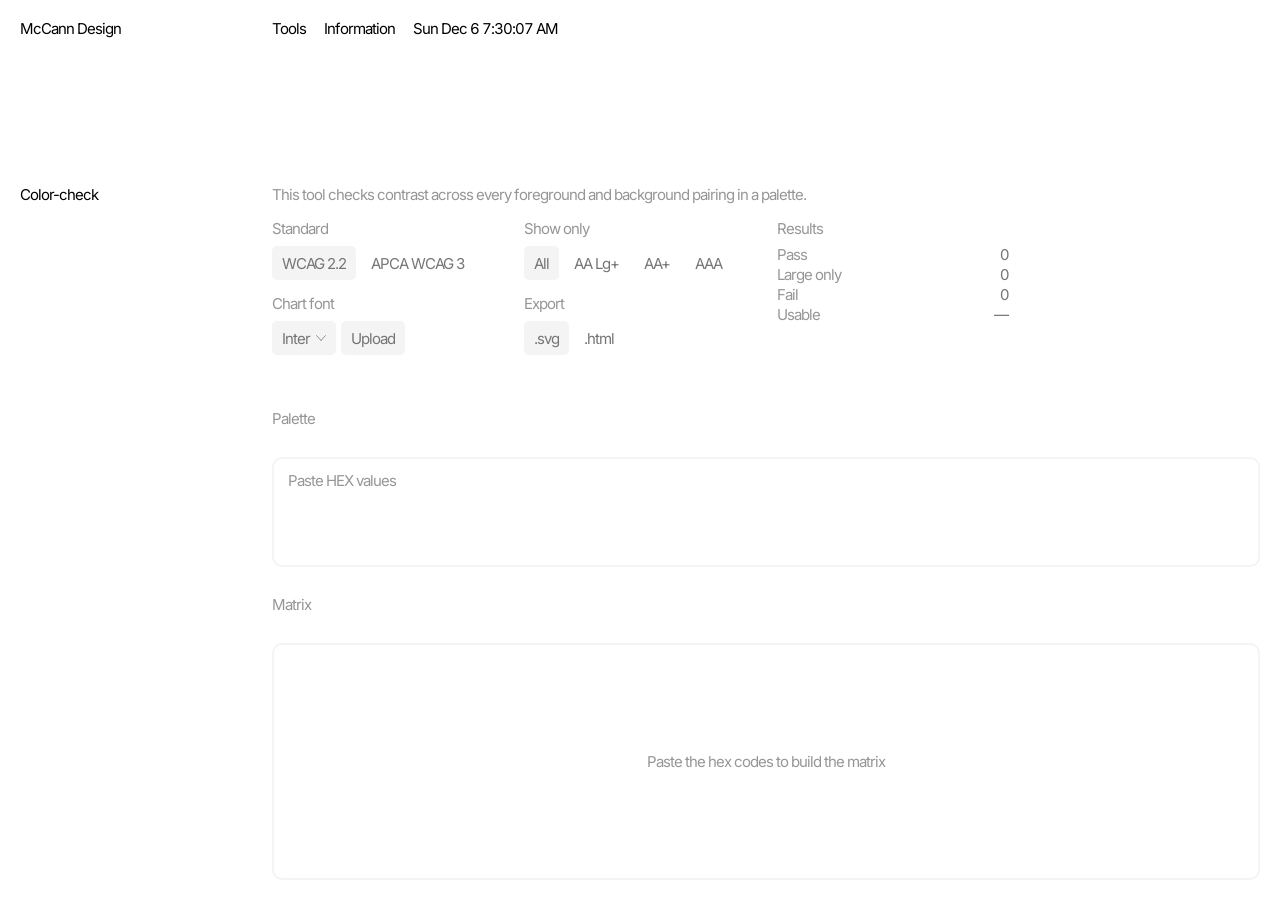
==== commit 8fdbafe0: "PUSH" ====
--- a/color-check/index.html
+++ b/color-check/index.html
@@ -5,6 +5,8 @@
 <meta name="viewport" content="width=device-width, initial-scale=1.0">
 <base target="_top">
 <link rel="icon" href="../favicon.svg" type="image/svg+xml">
+<link rel="icon" href="../favicon-32.png" sizes="32x32" type="image/png">
+<link rel="apple-touch-icon" href="../apple-touch-icon.png">
 <title>Color-check — McCann Design</title>
 <link rel="preconnect" href="https://fonts.googleapis.com">
 <link rel="preconnect" href="https://fonts.gstatic.com" crossorigin>
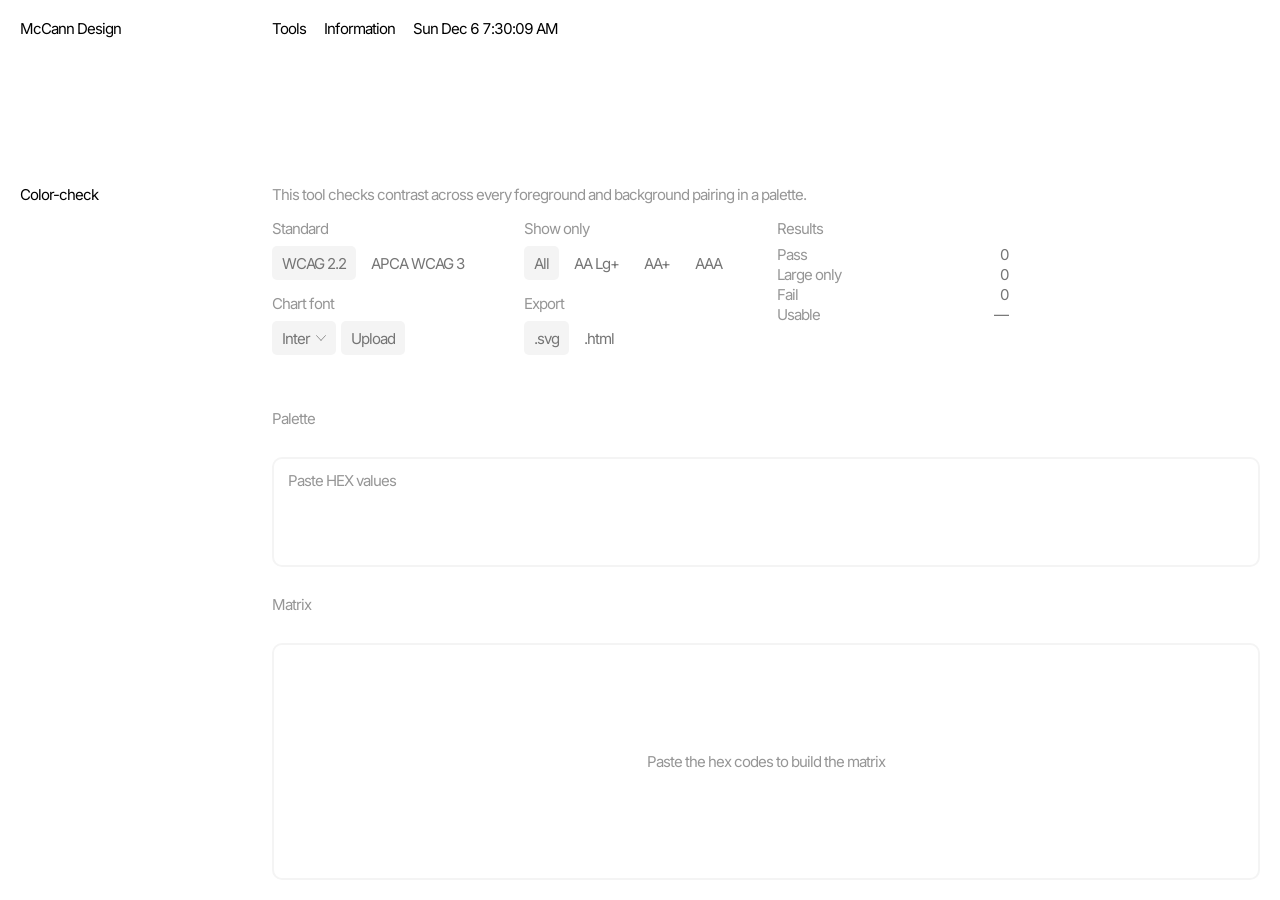
==== commit b832b1ad: "Trim tool page titles to the tool name The "— McCann Design" suffix ate the tab label, leaving the p" ====
--- a/color-check/index.html
+++ b/color-check/index.html
@@ -7,7 +7,7 @@
 <link rel="icon" href="../favicon.svg" type="image/svg+xml">
 <link rel="icon" href="../favicon-32.png" sizes="32x32" type="image/png">
 <link rel="apple-touch-icon" href="../apple-touch-icon.png">
-<title>Color-check — McCann Design</title>
+<title>Color-check</title>
 <link rel="preconnect" href="https://fonts.googleapis.com">
 <link rel="preconnect" href="https://fonts.gstatic.com" crossorigin>
 <link href="https://fonts.googleapis.com/css2?family=Inter:wght@400;600&display=swap" rel="stylesheet">
--- a/assets/design.css
+++ b/assets/design.css
@@ -138,6 +138,13 @@
   /* Suite layout grid — Figma Creative Suite (1728×1117, 5×5) */
   --suite-margin:20px;
   --suite-gutter:21px;
+
+  /* Home work gallery */
+  --gal-gap:0px;              /* 0 = one continuous strip; var(--suite-gutter) to space them */
+  --gal-radius:0px;           /* square while butted; var(--radius) if gaps come back */
+  --gal-fill:var(--surface);
+  /* Tile width relative to its 2-column grid area; grows leftward */
+  --gal-scale:1.25;
 }
 
 .layout{
@@ -174,7 +181,8 @@
 body.is-tool .main > .mx,
 body.is-tool .main > .vl,
 body.is-tool .main > .ada,
-body.is-tool .main > .bb{
+body.is-tool .main > .bb,
+body.is-tool .main > .gt{
   display:contents;
 }
 body.is-tool .menu__brand{
@@ -380,24 +388,106 @@
 body.is-home .main{
   display:none;
 }
+/* Rows are explicit so the gallery in columns 4–5 can't displace the bar
+   through auto-placement. */
 body.is-home .menu__brand{
   grid-column:1;
+  grid-row:1;
   align-self:center;
   z-index:60;
   transform:translateY(0);
   transition:transform var(--menu-rise) var(--ease);
 }
 body.is-home .menu__cluster{
-  grid-column:2 / -1;
+  grid-column:2 / 4;
+  grid-row:1;
   align-self:center;
   z-index:60;
   transform:translateY(0);
   transition:transform var(--menu-rise) var(--ease);
 }
+/* No gallery — cluster keeps the full run of columns */
+@media (max-width:1100px){
+  body.is-home .menu__cluster{ grid-column:2 / -1; }
+}
 /* Rise on leave: slide toward the top of the viewport (transform is animatable) */
 body.is-home.is-rising .menu__brand,
 body.is-home.is-rising .menu__cluster{
   transform:translateY(calc(-50vh + var(--suite-margin) + 0.6em));
+}
+
+/* --------------------------------------------------------------------------
+   Home gallery — auto-scrolling work preview, suite columns 4–5
+   Seamless loop: track holds two identical lanes and shifts by one lane
+   height + gap, so the clone is always in position when the cycle restarts.
+   -------------------------------------------------------------------------- */
+body.is-home .gal{
+  grid-column:4 / -1;
+  grid-row:1;
+  align-self:stretch;
+  /* Extra width grows leftward from the right edge */
+  justify-self:end;
+  width:calc(100% * var(--gal-scale));
+  /* Bleed past all three margins so the strip touches top, right and bottom */
+  margin-top:calc(-1 * var(--suite-margin));
+  margin-bottom:calc(-1 * var(--suite-margin));
+  margin-right:calc(-1 * var(--suite-margin));
+  overflow:hidden;
+  opacity:0;
+  transition:opacity 520ms var(--ease);
+}
+body.is-home .gal.is-in{ opacity:1; }
+/* Recede while Tools is open — keeps the bar legible as it slides right */
+body.is-home .menu.is-open ~ .gal.is-in{
+  opacity:.12;
+  transition:opacity 240ms var(--ease);
+}
+/* Clear out with the menu on the way into a tool */
+body.is-home.is-rising .gal{
+  opacity:0;
+  transition:opacity 300ms var(--ease);
+}
+
+/* Driven frame by frame in gallery.js so wheel input can scrub it — a CSS
+   animation would win over the inline transform and can't be nudged. */
+.gal__track{
+  display:flex;
+  flex-direction:column;
+  row-gap:var(--gal-gap);
+  will-change:transform;
+}
+.gal__lane{
+  display:flex;
+  flex-direction:column;
+  row-gap:var(--gal-gap);
+}
+
+.gal__item{ margin:0; }
+.gal__media{
+  display:block;
+  width:100%;
+  aspect-ratio:16 / 9;
+  background:var(--gal-fill);
+  border-radius:var(--gal-radius);
+  overflow:hidden;
+}
+.gal__media img,
+.gal__media video{
+  display:block;
+  width:100%;
+  height:100%;
+  object-fit:cover;
+}
+
+/* No motion: drop the clone and let the column scroll by hand */
+@media (prefers-reduced-motion:reduce){
+  body.is-home .gal{ overflow-y:auto; }
+  .gal__lane + .gal__lane{ display:none; }
+}
+
+/* Expanded Tools reaches column 4 below this, so the gallery stands down */
+@media (max-width:1100px){
+  body.is-home .gal{ display:none; }
 }
 
 /* Legacy centered class — map onto suite columns (no fixed split layout) */
@@ -448,7 +538,10 @@
 body.is-tool .ada__stage,
 body.is-tool .bb__title,
 body.is-tool .bb__band,
-body.is-tool .bb__stage{
+body.is-tool .bb__stage,
+body.is-tool .gt__title,
+body.is-tool .gt__band,
+body.is-tool .gt__stage{
   opacity:0;
 }
 body.is-tool.is-ready .mx__title,
@@ -462,7 +555,10 @@
 body.is-tool.is-ready .ada__stage,
 body.is-tool.is-ready .bb__title,
 body.is-tool.is-ready .bb__band,
-body.is-tool.is-ready .bb__stage{
+body.is-tool.is-ready .bb__stage,
+body.is-tool.is-ready .gt__title,
+body.is-tool.is-ready .gt__band,
+body.is-tool.is-ready .gt__stage{
   opacity:1;
   transition:opacity 420ms var(--ease);
 }
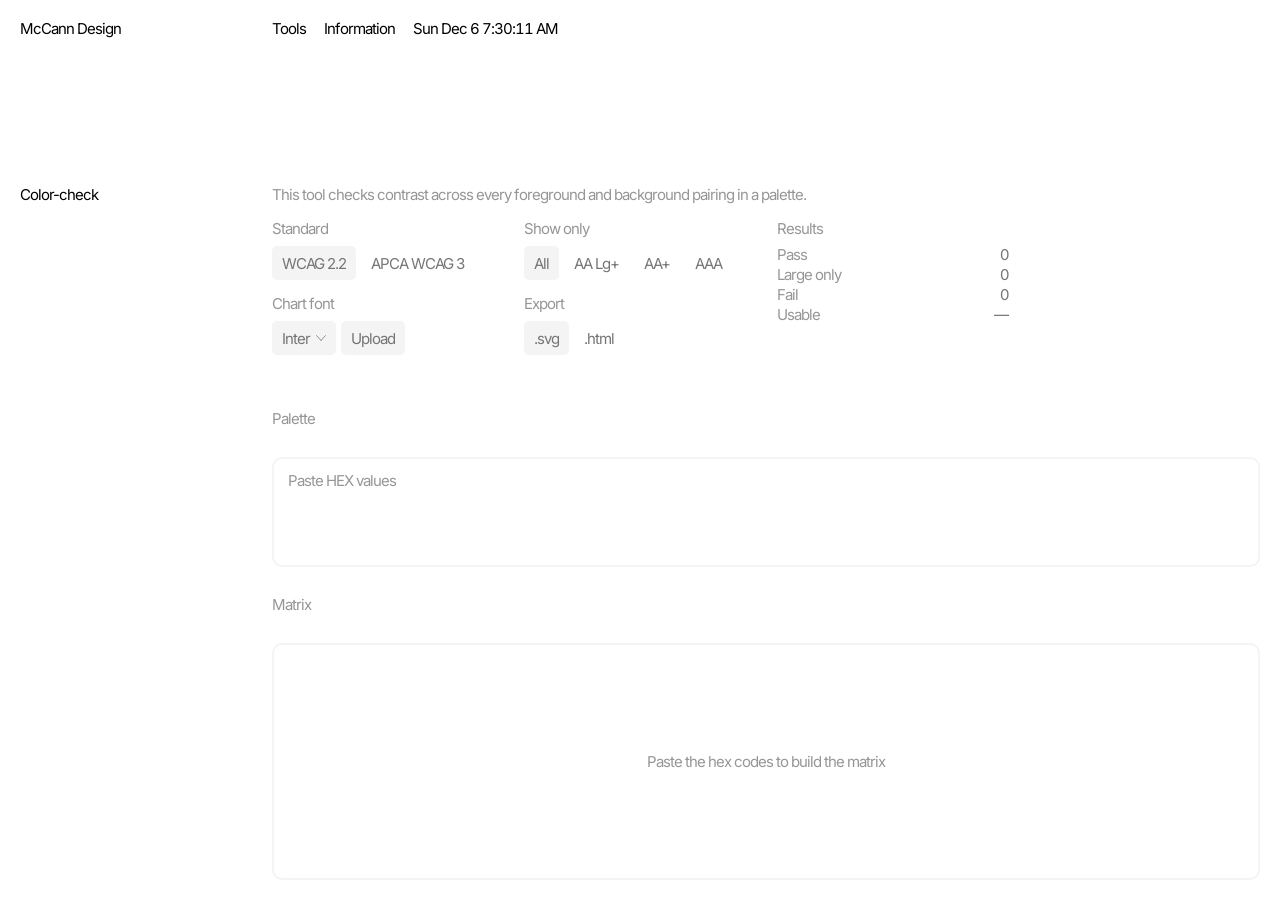
==== commit 6ebcc7d5: "PUSH" ====
--- a/color-check/index.html
+++ b/color-check/index.html
@@ -13,13 +13,6 @@
 <link href="https://fonts.googleapis.com/css2?family=Inter:wght@400;600&display=swap" rel="stylesheet">
 <link rel="stylesheet" href="../assets/design.css">
 <style>
-/* Embedded McCann Headline — kept so exported SVGs stay self-contained */
-@font-face{
-    font-family:'McCann Headline';
-    src:url('[data-uri]') format('truetype');
-    font-weight:100 900; font-display:swap;
-  }
-
 /* Color-check — suite language (export / varlogo) */
 .ada{
   --ada-fs:var(--suite-fs);
@@ -391,7 +384,6 @@
             </button>
             <div class="font-menu" id="fontMenu" role="listbox">
               <button class="opt is-active" data-font="Inter" role="option">Inter</button>
-              <button class="opt" data-font="__display" role="option">McCann</button>
               <button class="opt" data-font="__mono" role="option">System Mono</button>
             </div>
           </div>
@@ -495,7 +487,6 @@
 
 function chartFontStack(){
   if(state.chartFont==="__mono") return "ui-monospace, SFMono-Regular, Menlo, Monaco, Consolas, monospace";
-  if(state.chartFont==="__display") return "'McCann Headline', Inter, sans-serif";
   return "'"+state.chartFont+"', Inter, sans-serif";
 }
 
@@ -542,9 +533,31 @@
 }
 
 function fontLabel(){
-  if(state.chartFont==="__display") return "McCann";
   if(state.chartFont==="__mono") return "Mono";
   return state.chartFont;
+}
+
+/* ---------- Matrix markup (shared by the page and the .html export) ---------- */
+function matrixHtml(colors, minTier, opts){
+  const interactive = !!(opts && opts.interactive);
+  const cf = chartFontStack();
+  let html='<table class="matrix"'+(interactive?' id="theTable"':'')+'><thead><tr><th class="corner"></th>';
+  for(const c of colors) html+=`<th class="head"><span class="swatch" style="background:${c}"></span>${c.slice(1)}</th>`;
+  html+='</tr></thead><tbody>';
+  for(const fg of colors){
+    html+=`<tr><th class="head" style="text-align:left"><span class="swatch" style="background:${fg}"></span>${fg.slice(1)}</th>`;
+    for(const bg of colors){
+      if(fg===bg){ html+='<td class="diag"></td>'; continue; }
+      const c=cellData(fg,bg); const dim=c.tier<minTier; const clickable=interactive && c.tier<2;
+      html+=`<td class="cell" style="background:${bg};color:${fg};opacity:${dim?0.12:1};cursor:${clickable?"pointer":"default"}"
+             ${clickable?`data-fg="${fg}" data-bg="${bg}"`:""} title="fg ${fg} on bg ${bg} — ${c.grade}">
+             <span class="val" style="font-family:${cf}">${c.value}</span>
+             <span class="grade" style="font-family:${cf}">${c.grade}</span>
+             <span class="tier" style="background:${gradeColor(c.tier)}"></span></td>`;
+    }
+    html+='</tr>';
+  }
+  return html+'</tbody></table>';
 }
 
 /* ---------- Render ---------- */
@@ -574,25 +587,7 @@
 
   const wrap=document.getElementById("matrixWrap");
   if(!colors.length){ wrap.innerHTML='<div class="empty">Paste the hex codes to build the matrix</div>'; return; }
-  const cf = chartFontStack();
-  let html='<table class="matrix" id="theTable"><thead><tr><th class="corner"></th>';
-  for(const c of colors) html+=`<th class="head"><span class="swatch" style="background:${c}"></span>${c.slice(1)}</th>`;
-  html+='</tr></thead><tbody>';
-  for(const fg of colors){
-    html+=`<tr><th class="head" style="text-align:left"><span class="swatch" style="background:${fg}"></span>${fg.slice(1)}</th>`;
-    for(const bg of colors){
-      if(fg===bg){ html+='<td class="diag"></td>'; continue; }
-      const c=cellData(fg,bg); const dim=c.tier<minTier; const clickable=c.tier<2;
-      html+=`<td class="cell" style="background:${bg};color:${fg};opacity:${dim?0.12:1};cursor:${clickable?"pointer":"default"}"
-             ${clickable?`data-fg="${fg}" data-bg="${bg}"`:""} title="fg ${fg} on bg ${bg} — ${c.grade}">
-             <span class="val" style="font-family:${cf}">${c.value}</span>
-             <span class="grade" style="font-family:${cf}">${c.grade}</span>
-             <span class="tier" style="background:${gradeColor(c.tier)}"></span></td>`;
-    }
-    html+='</tr>';
-  }
-  html+='</tbody></table>';
-  wrap.innerHTML=html;
+  wrap.innerHTML=matrixHtml(colors, minTier, {interactive:true});
 
   wrap.querySelectorAll("td.cell[data-fg]").forEach(td=>{
     td.addEventListener("click",()=>openRepair(td.dataset.fg,td.dataset.bg));
@@ -624,114 +619,153 @@
 function closeModal(e){ if(!e||e.target.classList.contains("overlay")||e.type==="click") document.getElementById("modalMount").innerHTML=""; }
 function copyHex(h){ navigator.clipboard.writeText(h); }
 
-/* ---------- Export helpers (from prior ADA) ---------- */
+/* ---------- Export helpers ---------- */
 function svgEscape(s){ return String(s).replace(/&/g,"&amp;").replace(/</g,"&lt;").replace(/>/g,"&gt;"); }
+
+/* Running index so repeat exports never overwrite each other */
+function exportName(ext){
+  const key="colorCheckExportSeq";
+  let n=0;
+  try{ n=parseInt(localStorage.getItem(key),10)||0; }catch(e){}
+  n+=1;
+  try{ localStorage.setItem(key,String(n)); }catch(e){}
+  return `color-check-${n}.${ext}`;
+}
+
+function downloadFile(name, blob){
+  const a=document.createElement("a");
+  a.download=name;
+  a.href=URL.createObjectURL(blob);
+  a.click();
+  setTimeout(()=>URL.revokeObjectURL(a.href),1000);
+}
+
+function measureChartText(text, weight, size){
+  const ctx = measureChartText._ctx || (measureChartText._ctx = document.createElement("canvas").getContext("2d"));
+  ctx.font = weight+" "+size+"px "+chartFontStack();
+  return ctx.measureText(String(text)).width;
+}
 
 function chartFontFace(){
   let famName=null, src=null;
-  if(state.chartFont==="__display"){ famName="McCann Headline"; src=window.__mccannSrc||null; }
-  else if(fontDataUrl && state.chartFont===fontDataUrl.family){ famName=fontDataUrl.family; src="url('"+fontDataUrl.dataUrl+"') format('"+fontDataUrl.format+"')"; }
+  if(fontDataUrl && state.chartFont===fontDataUrl.family){ famName=fontDataUrl.family; src="url('"+fontDataUrl.dataUrl+"') format('"+fontDataUrl.format+"')"; }
   if(!famName||!src) return {css:"", family:null};
   return {css:`@font-face{font-family:'${famName}';src:${src};font-weight:100 900;}`, family:famName};
 }
+
+/* Geometry mirrors table.matrix in design.css plus the .ada overrides,
+   so the exported matrix is the same drawing as the one on the page. */
+const MX = {
+  fs:13, padX:2.5, padY:3, line:15, gradeGap:1,
+  swatch:6.5, swatchGap:2, minCell:28,
+  stroke:"#EDEDED", label:"#969696", tier:2.5, tierInset:1.5
+};
 
 function exportSvg(){
   const colors=parseColors(state.input); if(!colors.length)return;
   const minTier={all:0,AALarge:1,AA:2,AAA:3}[state.threshold];
-  const cw=120, ch=70, padL=140, padT=140, gap=2;
-  const W=padL+colors.length*cw+20, H=padT+colors.length*ch+20;
   const cf=chartFontStack();
   const face=chartFontFace();
-  const std=state.standard==="wcag"?"WCAG 2.2":"APCA";
-
-  let g="";
-  g+='<g id="col-headers">';
-  colors.forEach((c,j)=>{ const cx=padL+j*cw;
-    g+=`<rect x="${cx+cw/2-9}" y="${padT-32}" width="18" height="18" fill="${c}" stroke="#EDEDED"/>`;
-    g+=`<text x="${cx+cw/2}" y="${padT-8}" font-family="${cf}" font-size="10" text-anchor="middle" fill="#333">${svgEscape(c)}</text>`;
+
+  const headH=MX.padY*2+MX.line;
+  const rowH=MX.padY*2+MX.line*2+MX.gradeGap;
+  const baseline=top=>top+MX.line/2+MX.fs*0.36;
+
+  let content=MX.minCell-MX.padX*2;
+  colors.forEach(c=>{ content=Math.max(content, MX.swatch+MX.swatchGap+measureChartText(c.slice(1),400,MX.fs)); });
+  colors.forEach(fg=>colors.forEach(bg=>{
+    if(fg===bg) return;
+    const c=cellData(fg,bg);
+    content=Math.max(content, measureChartText(c.value,600,MX.fs), measureChartText(c.grade,400,MX.fs));
+  }));
+  const cw=Math.ceil(content+MX.padX*2);
+  const W=cw*(colors.length+1)+1, H=headH+colors.length*rowH+1;
+
+  const box=(x,y,w,h,fill)=>`<rect x="${x+0.5}" y="${y+0.5}" width="${w}" height="${h}" fill="${fill}" stroke="${MX.stroke}" stroke-width="1"/>`;
+  const swatch=(x,y,fill)=>`<rect x="${x+0.5}" y="${y+0.5}" width="${MX.swatch-1}" height="${MX.swatch-1}" rx="0.5" fill="${fill}" stroke="${MX.stroke}" stroke-width="1"/>`;
+  const label=(x,y,text,anchor)=>`<text x="${x}" y="${y}" font-family="${cf}" font-size="${MX.fs}" font-weight="400" letter-spacing="-1" ${anchor?`text-anchor="${anchor}" `:""}fill="${MX.label}">${svgEscape(text)}</text>`;
+
+  let g='<g id="col-headers">';
+  g+=box(0,0,cw,headH,"#FFFFFF");
+  colors.forEach((c,j)=>{
+    const cx=cw+j*cw, text=c.slice(1);
+    const sx=cx+(cw-(MX.swatch+MX.swatchGap+measureChartText(text,400,MX.fs)))/2;
+    g+=box(cx,0,cw,headH,"#FFFFFF");
+    g+=swatch(sx,(headH-MX.swatch)/2,c);
+    g+=label(sx+MX.swatch+MX.swatchGap, baseline(MX.padY), text);
   });
   g+='</g>';
 
-  colors.forEach((fg,i)=>{ const cy=padT+i*ch;
-    g+=`<g id="row-${i+1}-${svgEscape(fg.slice(1))}">`;
-    g+=`<rect x="${padL-32}" y="${cy+ch/2-9}" width="18" height="18" fill="${fg}" stroke="#EDEDED"/>`;
-    g+=`<text x="${padL-40}" y="${cy+ch/2+4}" font-family="${cf}" font-size="9" text-anchor="end" fill="#333">${svgEscape(fg)}</text>`;
-    colors.forEach((bg,j)=>{ const cx=padL+j*cw;
-      if(fg===bg){ g+=`<rect x="${cx}" y="${cy}" width="${cw-gap}" height="${ch-gap}" fill="#FFFFFF" stroke="#EDEDED"/>`; return; }
-      const c=cellData(fg,bg); const dim=c.tier<minTier?0.12:1;
-      g+=`<g opacity="${dim}">`;
-      g+=`<rect x="${cx}" y="${cy}" width="${cw-gap}" height="${ch-gap}" fill="${bg}" stroke="#EDEDED"/>`;
-      g+=`<text x="${cx+cw/2}" y="${cy+ch/2-2}" font-family="${cf}" font-size="16" font-weight="600" text-anchor="middle" fill="${fg}">${svgEscape(c.value)}</text>`;
-      g+=`<text x="${cx+cw/2}" y="${cy+ch/2+16}" font-family="${cf}" font-size="9" font-weight="400" text-anchor="middle" fill="${fg}">${svgEscape(c.grade)}</text>`;
-      g+=`<rect x="${cx+cw-14}" y="${cy+6}" width="6" height="6" fill="${gradeColor(c.tier)}"/>`;
-      g+=`</g>`;
+  colors.forEach((fg,i)=>{
+    const cy=headH+i*rowH, text=fg.slice(1);
+    g+=`<g id="row-${i+1}-${svgEscape(text)}">`;
+    g+=box(0,cy,cw,rowH,"#FFFFFF");
+    g+=swatch(MX.padX, cy+(rowH-MX.swatch)/2, fg);
+    g+=label(MX.padX+MX.swatch+MX.swatchGap, cy+rowH/2+MX.fs*0.36, text);
+    colors.forEach((bg,j)=>{
+      const cx=cw+j*cw;
+      if(fg===bg){ g+=box(cx,cy,cw,rowH,"#FFFFFF"); return; }
+      const c=cellData(fg,bg);
+      g+=`<g opacity="${c.tier<minTier?0.12:1}">`;
+      g+=box(cx,cy,cw,rowH,bg);
+      g+=`<text x="${cx+cw/2}" y="${baseline(cy+MX.padY)}" font-family="${cf}" font-size="${MX.fs}" font-weight="600" letter-spacing="-1" text-anchor="middle" fill="${fg}">${svgEscape(c.value)}</text>`;
+      g+=`<text x="${cx+cw/2}" y="${baseline(cy+MX.padY+MX.line+MX.gradeGap)}" font-family="${cf}" font-size="${MX.fs}" font-weight="400" letter-spacing="-1" text-anchor="middle" fill="${fg}">${svgEscape(c.grade)}</text>`;
+      g+=`<rect x="${cx+cw-MX.tierInset-MX.tier}" y="${cy+MX.tierInset}" width="${MX.tier}" height="${MX.tier}" rx="0.5" fill="${gradeColor(c.tier)}"/>`;
+      g+='</g>';
     });
     g+='</g>';
   });
 
   const svg=`<svg xmlns="http://www.w3.org/2000/svg" width="${W}" height="${H}" viewBox="0 0 ${W} ${H}">
-<defs><style>${face.css} text{font-family:Inter,sans-serif}</style></defs>
+<defs><style>${face.css} text{font-family:${cf}}</style></defs>
 <rect width="${W}" height="${H}" fill="#FFFFFF"/>
-<text x="20" y="34" font-family="${cf}" font-size="20" font-weight="600" fill="#333">ADA by McCANN — ${std}</text>
-<text x="20" y="52" font-family="${cf}" font-size="10" fill="#696969">FG rows · BG columns · ${colors.length} colors · ${new Date().toLocaleDateString()}</text>
 ${g}
 </svg>`;
-  const blob=new Blob([svg],{type:"image/svg+xml"}); const a=document.createElement("a");
-  a.download="ada-by-mccann-matrix.svg"; a.href=URL.createObjectURL(blob); a.click();
+  downloadFile(exportName("svg"), new Blob([svg],{type:"image/svg+xml"}));
+}
+
+function matrixCss(){
+  return `
+body{ margin:0; padding:20px; background:#fff; color:#333; font-family:Inter, system-ui, -apple-system, sans-serif; font-size:15px; letter-spacing:-1px; }
+.stats{ display:flex; flex-direction:column; gap:2px; max-width:280px; margin:0 0 20px; color:${MX.label}; line-height:1.2; }
+.stat{ display:flex; align-items:baseline; justify-content:space-between; gap:16px; }
+.stat .v{ color:#757575; }
+.matrixWrap{ overflow:auto; border:2px solid #F4F4F4; border-radius:10px; padding:10px; box-sizing:border-box; }
+table.matrix{ border-collapse:collapse; font-family:inherit; width:100%; }
+table.matrix th, table.matrix td{ border:1px solid ${MX.stroke}; padding:${MX.padY}px ${MX.padX}px; text-align:center; font-weight:400; font-size:12.5px; white-space:nowrap; letter-spacing:-1px; }
+table.matrix th.corner{ text-align:left; min-width:26px; line-height:1.15; color:${MX.label}; font-weight:400; }
+table.matrix th.head{ font-size:${MX.fs}px; font-weight:400; color:${MX.label}; }
+table.matrix th .swatch{ display:inline-block; width:4.5px; height:4.5px; border:1px solid ${MX.stroke}; vertical-align:middle; margin-right:${MX.swatchGap}px; border-radius:0.5px; }
+table.matrix td.cell{ position:relative; min-width:${MX.minCell}px; }
+table.matrix td.cell .val{ display:block; font-weight:600; font-size:${MX.fs}px; line-height:1.15; }
+table.matrix td.cell .grade{ display:block; font-weight:400; font-size:${MX.fs}px; margin-top:${MX.gradeGap}px; }
+table.matrix td.cell .tier{ position:absolute; top:${MX.tierInset}px; right:${MX.tierInset}px; width:${MX.tier}px; height:${MX.tier}px; border-radius:0.5px; }
+table.matrix td.diag{ background:transparent; }
+`;
 }
 
 function exportReport(){
   const colors=parseColors(state.input); if(!colors.length)return;
+  const minTier={all:0,AALarge:1,AA:2,AAA:3}[state.threshold];
   let total=0,pass=0,fail=0;
   for(const fg of colors)for(const bg of colors){ if(fg===bg)continue; total++; const c=cellData(fg,bg); if(c.tier>=2)pass++; else if(c.tier===0)fail++; }
-  const std=state.standard==="wcag"?"WCAG 2.2":"APCA (WCAG 3 candidate)";
-  let rows="";
-  for(const fg of colors){ rows+=`<tr><th style="text-align:left;padding:6px 10px;white-space:nowrap;font-family:Inter,sans-serif;font-size:11px;border:1px solid #EDEDED"><span style="display:inline-block;width:12px;height:12px;background:${fg};border:1px solid #EDEDED;vertical-align:middle;border-radius:1px"></span> ${fg}</th>`;
-    for(const bg of colors){ if(fg===bg){rows+='<td style="background:#fff;border:1px solid #EDEDED"></td>';continue;}
-      const c=cellData(fg,bg);
-      rows+=`<td style="background:${bg};color:${fg};text-align:center;padding:8px;font-family:Inter,sans-serif;min-width:64px;border:1px solid #EDEDED;position:relative">
-        <div style="font-weight:600;font-size:13px">${c.value}</div>
-        <div style="font-size:9px">${c.grade}</div>
-        <span style="position:absolute;top:4px;right:4px;width:5px;height:5px;background:${gradeColor(c.tier)};border-radius:1px"></span></td>`; }
-    rows+="</tr>"; }
-  let head='<th style="background:#F7F7F7;color:#333;padding:10px;font-family:Inter,sans-serif;font-size:10px;border:1px solid #EDEDED">FG ↓ / BG →</th>';
-  for(const c of colors) head+=`<th style="padding:8px;font-family:Inter,sans-serif;font-size:10px;background:#fff;border:1px solid #EDEDED"><span style="display:inline-block;width:12px;height:12px;background:${c};border:1px solid #EDEDED;border-radius:1px"></span><br>${c}</th>`;
-  const report=`<!DOCTYPE html><html><head><meta charset="utf-8"><title>Contrast Report</title>
-  <link href="https://fonts.googleapis.com/css2?family=Inter:wght@400;600&display=swap" rel="stylesheet"></head>
-  <body style="font-family:Inter,sans-serif;color:#333;background:#fff;padding:40px;margin:0">
-  <h1 style="font-size:26px;font-weight:600;margin:0 0 4px;letter-spacing:-0.02em">ADA by McCANN</h1>
-  <p style="font-size:13px;color:#696969">Standard: ${std} · ${colors.length} colors · ${total} pairings · ${new Date().toLocaleString()}</p>
-  <div style="display:flex;gap:24px;margin:18px 0 28px;font-size:18px;font-weight:400;color:#696969;max-width:480px;flex-direction:column">
-    <div style="display:flex;justify-content:space-between;border-bottom:1px solid #EDEDED;padding:6px 0"><span>Pass</span><span>${pass}</span></div>
-    <div style="display:flex;justify-content:space-between;border-bottom:1px solid #EDEDED;padding:6px 0"><span>Large only</span><span>${total-pass-fail}</span></div>
-    <div style="display:flex;justify-content:space-between;border-bottom:1px solid #EDEDED;padding:6px 0"><span>Fail</span><span>${fail}</span></div>
-    <div style="display:flex;justify-content:space-between;border-bottom:1px solid #EDEDED;padding:6px 0;font-weight:600;color:#333"><span style="font-weight:400;color:#696969">Usable</span><span>${Math.round(pass/total*100)}%</span></div>
-  </div>
-  <div style="overflow-x:auto;border:2px solid #EDEDED;border-radius:5px">
-  <table style="border-collapse:collapse;width:100%"><thead><tr>${head}</tr></thead><tbody>${rows}</tbody></table></div>
-  </body></html>`;
-  const blob=new Blob([report],{type:"text/html"}); const a=document.createElement("a");
-  a.download="contrast-report.html"; a.href=URL.createObjectURL(blob); a.click();
+  const face=chartFontFace();
+  const stat=(k,v)=>`<div class="stat"><span>${k}</span><span class="v">${v}</span></div>`;
+  const report=`<!DOCTYPE html><html lang="en"><head><meta charset="utf-8"><title>Color-check</title>
+<link rel="preconnect" href="https://fonts.googleapis.com">
+<link rel="preconnect" href="https://fonts.gstatic.com" crossorigin>
+<link href="https://fonts.googleapis.com/css2?family=Inter:wght@400;600&display=swap" rel="stylesheet">
+<style>${face.css}${matrixCss()}</style></head>
+<body>
+<div class="stats">${stat("Pass",pass)}${stat("Large only",total-pass-fail)}${stat("Fail",fail)}${stat("Usable",Math.round(pass/total*100)+"%")}</div>
+<div class="matrixWrap">${matrixHtml(colors,minTier,{interactive:false})}</div>
+</body></html>`;
+  downloadFile(exportName("html"), new Blob([report],{type:"text/html"}));
 }
 
 function runExport(){
   if(state.exportKind==="html") exportReport();
   else exportSvg();
-}
-
-function captureMccannSrc(){
-  try{
-    for(const sheet of document.styleSheets){
-      let rules; try{ rules=sheet.cssRules; }catch(e){ continue; }
-      if(!rules) continue;
-      for(const rule of rules){
-        if(rule.type===CSSRule.FONT_FACE_RULE && /McCann Headline/.test(rule.cssText)){
-          const m=rule.cssText.match(/src:\s*([^;]+);/i);
-          if(m && /base64/.test(m[1])) window.__mccannSrc=m[1].trim();
-        }
-      }
-    }
-  }catch(e){}
 }
 
 function injectFontFace(family, dataUrl, format){
@@ -747,7 +781,6 @@
 }
 
 function boot(){
-  captureMccannSrc();
   document.getElementById("input").value=state.input;
   document.getElementById("input").addEventListener("input",e=>{state.input=e.target.value;render();});
 
